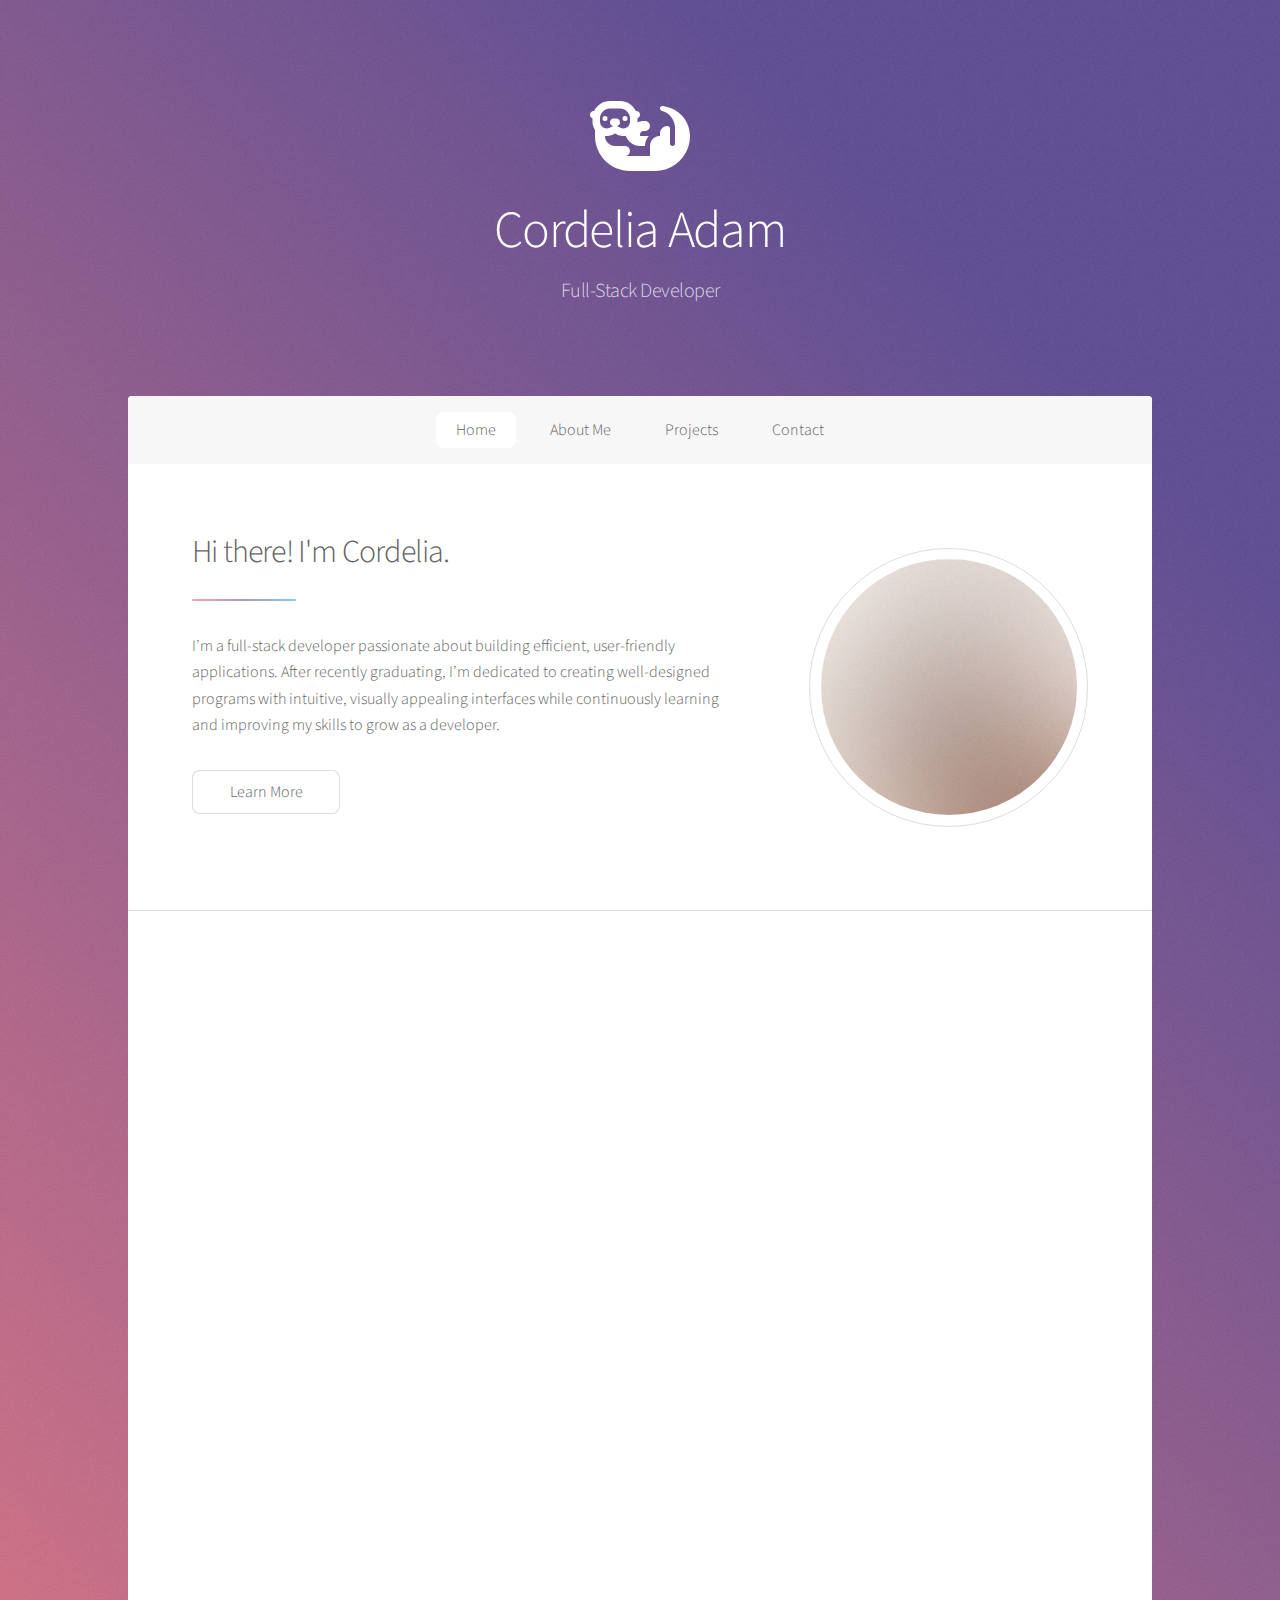
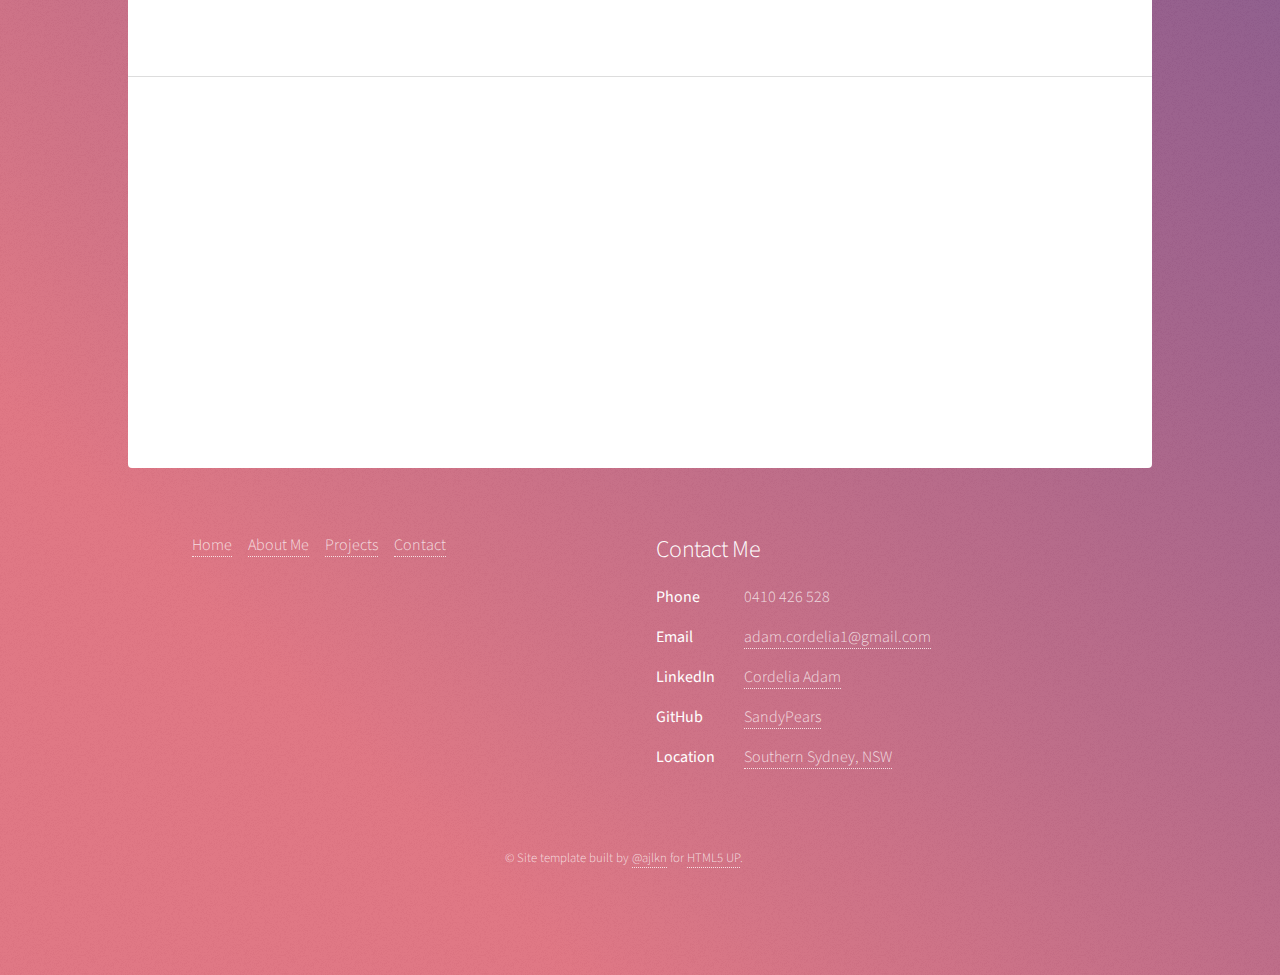
==== index.html @ 3bcab7e4 "Footer" ====
<!DOCTYPE HTML>
<html>

<head>
	<title>Cordelia Adam - Portfolio</title>
	<meta charset="utf-8" />
	<meta name="viewport" content="width=device-width, initial-scale=1, user-scalable=no" />
	<link rel="stylesheet" href="assets/css/main.css" />
	<link rel="icon" type="image/x-icon" href="images/otter-solid.svg">
	<noscript>
		<link rel="stylesheet" href="assets/css/noscript.css" />
	</noscript>
</head>

<body class="is-preload">

	<!-- Wrapper -->
	<div id="wrapper">

		<!-- Header -->
		<header id="header" class="alt">
			<span class="logo"> <img style="width: 100px;" src="images/otter-solid.svg" alt="otter" /></span>
			<h1>Cordelia Adam</h1>
			<p>Full-Stack Developer</p>
		</header>

		<!-- Nav -->
		<nav id="nav">
			<ul>
				<li><a href="index.html" class="active">Home</a></li>
				<li><a href="aboutme.html">About Me</a></li>
				<li><a href="projects.html">Projects</a></li>
				<li><a href="contact.html">Contact</a></li>
			</ul>
		</nav>

		<!-- Main -->
		<div id="main">

			<!-- Introduction -->
			<section id="intro" class="main">
				<div class="spotlight">
					<div class="content">
						<section class="tag1">
							<header class="major">
								<h2>Hi there! I'm Cordelia.</h2>
							</header>
							<p>I’m a full-stack developer passionate about building efficient, user-friendly applications. After recently graduating,
								I’m dedicated to creating well-designed programs with intuitive, visually appealing interfaces while continuously learning and improving my skills
								to grow as a developer.</p>
							<ul class="actions">
								<li><a href="aboutme.html" class="button">Learn More</a></li>
							</ul>
						</section>
					</div>
					<span class="image"><img src="images/pic01.jpg" alt="" /></span>
				</div>
			</section>

			<!-- Projects -->
			<section id="cta" class="main special">
				<section class="tag">
				<header class="major">
					<h2>Projects</h2>
					<p>Check out some of the projects I've recently worked on. These projects showcase the range of technologies I’ve worked with from front-end to back-end development.</p>
				</header>
				<div class="slideshow-container">
					<div class="mySlides fade">
						<img src="images/pic01.jpg">
					</div>
					<div class="mySlides fade">
						<img src="images/pic02.jpg">
					</div>
					<div class="mySlides fade">
						<img src="images/pic03.jpg">
					</div>
				</div>
				<footer class="major">
					<ul class="actions special">
						<li><a href="projects.html" class="button">Learn More</a></li>
					</ul>
				</footer>
			</section>
			</section>

			<!-- Contact -->
			<section id="cta" class="main special">
				<section class="tag">
				<header class="major">
					<h2>Contact Me</h2>
					<p>Looking for a passionate developer to join your team? Feel free to reach out—I’d love to chat about how I can contribute to your next project!</p>
				</header>
				<footer class="major">
					<ul class="actions special">
						<li><a href="contact.html" class="button primary">Learn More</a></li>
					</ul>
				</footer>
			</section>
			</section>

		</div>

		<!-- Footer -->
		<footer id="footer">
			<section>
				<ul class="actions">
					<li><a href="index.html">Home</a></li>
					<li><a href="aboutme.html">About Me</a></li>
					<li><a href="projects.html">Projects</a></li>
					<li><a href="contact.html">Contact</a></li>
				</ul>
			</section>
			<section>
				<h2>Contact Me</h2>
				<dl class="alt">
					<dt>Phone</dt>
					<dd>0410 426 528</dd>
					<dt>Email</dt>
					<dd><a href="#">adam.cordelia1@gmail.com</a></dd>
					<dt>LinkedIn</dt>
					<dd><a href="www.linkedin.com/in/cordelia-adam-579307308">Cordelia Adam</a></dd>
					<dt>GitHub</dt>
					<dd><a href="https://github.com/SandyPears">SandyPears</a></dd>
					<dt>Location</dt>
					<dd><a href="#">Southern Sydney, NSW</a></dd>
				</dl>
			</section>
			<p class="copyright">&copy; Site template built by <a href="https://twitter.com/ajlkn">@ajlkn</a> for <a
					href="https://html5up.net">HTML5 UP</a>.</p>
		</footer>

	</div>

	<!-- Scripts -->
	<script src="assets/js/jquery.min.js"></script>
	<script src="assets/js/jquery.scrollex.min.js"></script>
	<script src="assets/js/jquery.scrolly.min.js"></script>
	<script src="assets/js/browser.min.js"></script>
	<script src="assets/js/breakpoints.min.js"></script>
	<script src="assets/js/util.js"></script>
	<script src="assets/js/main.js"></script>
	<script src="assets/js/slideshow.js"></script>

</body>

</html>
---- assets/css/main.css ----
@import url(fontawesome-all.min.css);
@import 'https://fonts.googleapis.com/css?family=Source+Sans+Pro:300,400';

/*
	Stellar by HTML5 UP
	html5up.net | @ajlkn
	Free for personal and commercial use under the CCA 3.0 license (html5up.net/license)
*/

html, body, div, span, applet, object,
iframe, h1, h2, h3, h4, h5, h6, p, blockquote,
pre, a, abbr, acronym, address, big, cite,
code, del, dfn, em, img, ins, kbd, q, s, samp,
small, strike, strong, sub, sup, tt, var, b,
u, i, center, dl, dt, dd, ol, ul, li, fieldset,
form, label, legend, table, caption, tbody,
tfoot, thead, tr, th, td, article, aside,
canvas, details, embed, figure, figcaption,
footer, header, hgroup, menu, nav, output, ruby,
section, summary, time, mark, audio, video {
	margin: 0;
	padding: 0;
	border: 0;
	font-size: 100%;
	font: inherit;
	vertical-align: baseline;}

article, aside, details, figcaption, figure,
footer, header, hgroup, menu, nav, section {
	display: block;}

body {
	line-height: 1;
}

ol, ul {
	list-style: none;
}

blockquote, q {
	quotes: none;
}

	blockquote:before, blockquote:after, q:before, q:after {
		content: '';
		content: none;
	}

table {
	border-collapse: collapse;
	border-spacing: 0;
}

body {
	-webkit-text-size-adjust: none;
}

mark {
	background-color: transparent;
	color: inherit;
}

input::-moz-focus-inner {
	border: 0;
	padding: 0;
}

input, select, textarea {
	-moz-appearance: none;
	-webkit-appearance: none;
	-ms-appearance: none;
	appearance: none;
}

.container {
	max-width: 60em;
	margin: 0 auto;
}

.progress-segment {
	display: flex;
}

.item {
	justify-content: center;
	width: 90%;
	background-color: lightgray;
	margin-right: 2px;
	height: 8px;

	&:first-child {
		border-top-left-radius: 3px;
		border-bottom-left-radius: 3px;
	}

	&:last-child {
		border-top-right-radius: 3px;
		border-bottom-right-radius: 3px;
	}
		&.step1 {
			background: #efa8b0 !important;
		}
		&.step2 {
			background: #c79cc8 !important;
		}
		&.step3 {
			background: #a89cc8 !important;
		}
		&.step4 {
			background: #9bb2e1 !important;
		}
		&.step5 {
			background: #8cc9f0 !important;
		}
}
/* Basic */

	@-ms-viewport {
		width: device-width;
	}

	body {
		-ms-overflow-style: scrollbar;
	}

	@media screen and (max-width: 480px) {

		html, body {
			min-width: 320px;
		}

	}

	html {
		box-sizing: border-box;
	}

	*, *:before, *:after {
		box-sizing: inherit;
	}

	body {
		background-color: #935d8c;
		background-image: url("images/overlay.png"), -moz-linear-gradient(45deg, #e37682 15%, #5f4d93 85%);
		background-image: url("images/overlay.png"), -webkit-linear-gradient(45deg, #e37682 15%, #5f4d93 85%);
		background-image: url("images/overlay.png"), -ms-linear-gradient(45deg, #e37682 15%, #5f4d93 85%);
		background-image: url("images/overlay.png"), linear-gradient(45deg, #e37682 15%, #5f4d93 85%);
	}

		body.is-preload *, body.is-preload *:before, body.is-preload *:after {
			-moz-animation: none !important;
			-webkit-animation: none !important;
			-ms-animation: none !important;
			animation: none !important;
			-moz-transition: none !important;
			-webkit-transition: none !important;
			-ms-transition: none !important;
			transition: none !important;
		}

/* Type */

	body {
		background-color: #935d8c;
		color: rgba(255, 255, 255, 0.767);
	}

	body, input, select, textarea {
		font-family: "Source Sans Pro", Helvetica, sans-serif;
		font-size: 17pt;
		font-weight: 300;
		line-height: 1.65;
	}

		@media screen and (max-width: 1680px) {

			body, input, select, textarea {
				font-size: 14pt;
			}

		}

		@media screen and (max-width: 1280px) {

			body, input, select, textarea {
				font-size: 12pt;
			}

		}

		@media screen and (max-width: 360px) {

			body, input, select, textarea {
				font-size: 11pt;
			}

		}

	a {
		-moz-transition: color 0.2s ease, border-bottom 0.2s ease;
		-webkit-transition: color 0.2s ease, border-bottom 0.2s ease;
		-ms-transition: color 0.2s ease, border-bottom 0.2s ease;
		transition: color 0.2s ease, border-bottom 0.2s ease;
		text-decoration: none;
		border-bottom: dotted 1px;
		color: inherit;
	}

		a:hover {
			border-bottom-color: transparent;
		}

	strong, b {
		font-weight: 400;
	}

	em, i {
		font-style: italic;
	}

	p {
		margin: 0 0 2em 0;
	}

		p.content {
			-moz-columns: 20em 2;
			-webkit-columns: 20em 2;
			-ms-columns: 20em 2;
			columns: 20em 2;
			-moz-column-gap: 2em;
			-webkit-column-gap: 2em;
			-ms-column-gap: 2em;
			column-gap: 2em;
			text-align: justify;
		}

	h1, h2, h3, h4, h5, h6 {
		font-weight: 300;
		line-height: 1.5;
		margin: 0 0 0.7em 0;
		letter-spacing: -0.025em;
	}

		h1 a, h2 a, h3 a, h4 a, h5 a, h6 a {
			color: inherit;
			text-decoration: none;
		}

	h1 {
		font-size: 2.5em;
		line-height: 1.2;
	}

	h2 {
		font-size: 1.5em;
	}

	h3 {
		font-size: 1.25em;
	}

	h4 {
		font-size: 1.1em;
	}

	h5 {
		font-size: 0.9em;
	}

	h6 {
		font-size: 0.7em;
	}

	@media screen and (max-width: 736px) {

		h1 {
			font-size: 2em;
		}

	}

	sub {
		font-size: 0.8em;
		position: relative;
		top: 0.5em;
	}

	sup {
		font-size: 0.8em;
		position: relative;
		top: -0.5em;
	}

	blockquote {
		border-left: solid 4px;
		font-style: italic;
		margin: 0 0 2em 0;
		padding: 0.5em 0 0.5em 2em;
	}

	code {
		border-radius: 8px;
		border: solid 1px;
		font-family: "Courier New", monospace;
		font-size: 0.9em;
		margin: 0 0.25em;
		padding: 0.25em 0.65em;
	}

	pre {
		-webkit-overflow-scrolling: touch;
		font-family: "Courier New", monospace;
		font-size: 0.9em;
		margin: 0 0 2em 0;
	}

		pre code {
			display: block;
			line-height: 1.75;
			padding: 1em 1.5em;
			overflow-x: auto;
		}

	hr {
		border: 0;
		border-bottom: solid 1px;
		margin: 2em 0;
	}

		hr.major {
			margin: 3em 0;
		}

	.align-left {
		text-align: left;
	}

	.align-center {
		text-align: center;
	}

	.align-right {
		text-align: right;
	}

	input, select, textarea {
		color: #ffffff;
	}

	a:hover {
		color: #ffffff;
	}

	strong, b {
		color: #ffffff;
	}

	h1, h2, h3, h4, h5, h6 {
		color: #ffffff;
	}

	blockquote {
		border-left-color: rgba(160, 159, 159, 0.35);
	}

	code {
		background: rgba(255, 255, 255, 0.075);
		border-color: rgba(255, 255, 255, 0.35);
	}

	hr {
		border-bottom-color: rgba(255, 255, 255, 0.35);
	}

/* Text Fade-In */

		.tag {
			opacity: 0;
			transform: translate(0, 10vh);
			transition: all 1s;
		}
		.tag.visible {
			opacity: 1;
			transform: translate(0, 0);
		}

		.tag1 {
			opacity: 0; /* Start hidden */
			transition: opacity 3s ease 0.5s; /* 3s fade-in with a 0.5s delay */
		}
/* Slideshow*/
		.slideshow-container {
			max-width: 1000px;
			position: relative;
			margin: auto;
		}

		.mySlides {
			display: none;
		}

		.fade {
			animation-name: fade;
			animation-duration: 1.5s;
		}

		@keyframes fade {
			from {opacity: .4;}
			to {opacity: 1;}
		}
/* Row */

	.column{
		flex: 33%;
		align-items: center;
		&.outline{
			border-style: solid !important;
			border-color: rgba(255, 255, 255, 0.35) !important;
		}
	}

	.row {
		display: flex;
		flex-wrap: wrap;
		box-sizing: border-box;
		align-items: stretch;
	}

		.row > * {
			box-sizing: border-box;
		}

		.row.gtr-uniform > * > :last-child {
			margin-bottom: 0;
		}

		.row.aln-left {
			justify-content: flex-start;
		}

		.row.aln-center {
			justify-content: center;
		}

		.row.aln-right {
			justify-content: flex-end;
		}

		.row.aln-top {
			align-items: flex-start;
		}

		.row.aln-middle {
			align-items: center;
		}

		.row.aln-bottom {
			align-items: flex-end;
		}

		.row > .imp {
			order: -1;
		}

		.row > .col-1 {
			width: 8.33333%;
		}

		.row > .off-1 {
			margin-left: 8.33333%;
		}

		.row > .col-2 {
			width: 16.66667%;
		}

		.row > .off-2 {
			margin-left: 16.66667%;
		}

		.row > .col-3 {
			width: 25%;
		}

		.row > .off-3 {
			margin-left: 25%;
		}

		.row > .col-4 {
			width: 33.33333%;
		}

		.row > .off-4 {
			margin-left: 33.33333%;
		}

		.row > .col-5 {
			width: 41.66667%;
		}

		.row > .off-5 {
			margin-left: 41.66667%;
		}

		.row > .col-6 {
			width: 50%;
		}

		.row > .off-6 {
			margin-left: 50%;
		}

		.row > .col-7 {
			width: 58.33333%;
		}

		.row > .off-7 {
			margin-left: 58.33333%;
		}

		.row > .col-8 {
			width: 66.66667%;
		}

		.row > .off-8 {
			margin-left: 66.66667%;
		}

		.row > .col-9 {
			width: 75%;
		}

		.row > .off-9 {
			margin-left: 75%;
		}

		.row > .col-10 {
			width: 83.33333%;
		}

		.row > .off-10 {
			margin-left: 83.33333%;
		}

		.row > .col-11 {
			width: 91.66667%;
		}

		.row > .off-11 {
			margin-left: 91.66667%;
		}

		.row > .col-12 {
			width: 100%;
		}

		.row > .off-12 {
			margin-left: 100%;
		}

		.row.gtr-0 {
			margin-top: 0;
			margin-left: 0em;
		}

			.row.gtr-0 > * {
				padding: 0 0 0 0em;
			}

			.row.gtr-0.gtr-uniform {
				margin-top: 0em;
			}

				.row.gtr-0.gtr-uniform > * {
					padding-top: 0em;
				}

		.row.gtr-25 {
			margin-top: 0;
			margin-left: -0.375em;
		}

			.row.gtr-25 > * {
				padding: 0 0 0 0.375em;
			}

			.row.gtr-25.gtr-uniform {
				margin-top: -0.375em;
			}

				.row.gtr-25.gtr-uniform > * {
					padding-top: 0.375em;
				}

		.row.gtr-50 {
			margin-top: 0;
			margin-left: -0.75em;
		}

			.row.gtr-50 > * {
				padding: 0 0 0 0.75em;
			}

			.row.gtr-50.gtr-uniform {
				margin-top: -0.75em;
			}

				.row.gtr-50.gtr-uniform > * {
					padding-top: 0.75em;
				}

		.row {
			margin-top: 0;
			margin-left: -1.5em;
		}

			.row > * {
				padding: 0 0 0 1.5em;
			}

			.row.gtr-uniform {
				margin-top: -1.5em;
			}

				.row.gtr-uniform > * {
					padding-top: 1.5em;
				}

		.row.gtr-150 {
			margin-top: 0;
			margin-left: -2.25em;
		}

			.row.gtr-150 > * {
				padding: 0 0 0 2.25em;
			}

			.row.gtr-150.gtr-uniform {
				margin-top: -2.25em;
			}

				.row.gtr-150.gtr-uniform > * {
					padding-top: 2.25em;
				}

		.row.gtr-200 {
			margin-top: 0;
			margin-left: -3em;
		}

			.row.gtr-200 > * {
				padding: 0 0 0 3em;
			}

			.row.gtr-200.gtr-uniform {
				margin-top: -3em;
			}

				.row.gtr-200.gtr-uniform > * {
					padding-top: 3em;
				}

		@media screen and (max-width: 1680px) {

			.row {
				display: flex;
				flex-wrap: wrap;
				box-sizing: border-box;
				align-items: stretch;
			}

				.row > * {
					box-sizing: border-box;
				}

				.row.gtr-uniform > * > :last-child {
					margin-bottom: 0;
				}

				.row.aln-left {
					justify-content: flex-start;
				}

				.row.aln-center {
					justify-content: center;
				}

				.row.aln-right {
					justify-content: flex-end;
				}

				.row.aln-top {
					align-items: flex-start;
				}

				.row.aln-middle {
					align-items: center;
				}

				.row.aln-bottom {
					align-items: flex-end;
				}

				.row > .imp-xlarge {
					order: -1;
				}

				.row > .col-1-xlarge {
					width: 8.33333%;
				}

				.row > .off-1-xlarge {
					margin-left: 8.33333%;
				}

				.row > .col-2-xlarge {
					width: 16.66667%;
				}

				.row > .off-2-xlarge {
					margin-left: 16.66667%;
				}

				.row > .col-3-xlarge {
					width: 25%;
				}

				.row > .off-3-xlarge {
					margin-left: 25%;
				}

				.row > .col-4-xlarge {
					width: 33.33333%;
				}

				.row > .off-4-xlarge {
					margin-left: 33.33333%;
				}

				.row > .col-5-xlarge {
					width: 41.66667%;
				}

				.row > .off-5-xlarge {
					margin-left: 41.66667%;
				}

				.row > .col-6-xlarge {
					width: 50%;
				}

				.row > .off-6-xlarge {
					margin-left: 50%;
				}

				.row > .col-7-xlarge {
					width: 58.33333%;
				}

				.row > .off-7-xlarge {
					margin-left: 58.33333%;
				}

				.row > .col-8-xlarge {
					width: 66.66667%;
				}

				.row > .off-8-xlarge {
					margin-left: 66.66667%;
				}

				.row > .col-9-xlarge {
					width: 75%;
				}

				.row > .off-9-xlarge {
					margin-left: 75%;
				}

				.row > .col-10-xlarge {
					width: 83.33333%;
				}

				.row > .off-10-xlarge {
					margin-left: 83.33333%;
				}

				.row > .col-11-xlarge {
					width: 91.66667%;
				}

				.row > .off-11-xlarge {
					margin-left: 91.66667%;
				}

				.row > .col-12-xlarge {
					width: 100%;
				}

				.row > .off-12-xlarge {
					margin-left: 100%;
				}

				.row.gtr-0 {
					margin-top: 0;
					margin-left: 0em;
				}

					.row.gtr-0 > * {
						padding: 0 0 0 0em;
					}

					.row.gtr-0.gtr-uniform {
						margin-top: 0em;
					}

						.row.gtr-0.gtr-uniform > * {
							padding-top: 0em;
						}

				.row.gtr-25 {
					margin-top: 0;
					margin-left: -0.375em;
				}

					.row.gtr-25 > * {
						padding: 0 0 0 0.375em;
					}

					.row.gtr-25.gtr-uniform {
						margin-top: -0.375em;
					}

						.row.gtr-25.gtr-uniform > * {
							padding-top: 0.375em;
						}

				.row.gtr-50 {
					margin-top: 0;
					margin-left: -0.75em;
				}

					.row.gtr-50 > * {
						padding: 0 0 0 0.75em;
					}

					.row.gtr-50.gtr-uniform {
						margin-top: -0.75em;
					}

						.row.gtr-50.gtr-uniform > * {
							padding-top: 0.75em;
						}

				.row {
					margin-top: 0;
					margin-left: -1.5em;
				}

					.row > * {
						padding: 0 0 0 1.5em;
					}

					.row.gtr-uniform {
						margin-top: -1.5em;
					}

						.row.gtr-uniform > * {
							padding-top: 1.5em;
						}

				.row.gtr-150 {
					margin-top: 0;
					margin-left: -2.25em;
				}

					.row.gtr-150 > * {
						padding: 0 0 0 2.25em;
					}

					.row.gtr-150.gtr-uniform {
						margin-top: -2.25em;
					}

						.row.gtr-150.gtr-uniform > * {
							padding-top: 2.25em;
						}

				.row.gtr-200 {
					margin-top: 0;
					margin-left: -3em;
				}

					.row.gtr-200 > * {
						padding: 0 0 0 3em;
					}

					.row.gtr-200.gtr-uniform {
						margin-top: -3em;
					}

						.row.gtr-200.gtr-uniform > * {
							padding-top: 3em;
						}

		}

		@media screen and (max-width: 1280px) {

			.row {
				display: flex;
				flex-wrap: wrap;
				box-sizing: border-box;
				align-items: stretch;
			}

				.row > * {
					box-sizing: border-box;
				}

				.row.gtr-uniform > * > :last-child {
					margin-bottom: 0;
				}

				.row.aln-left {
					justify-content: flex-start;
				}

				.row.aln-center {
					justify-content: center;
				}

				.row.aln-right {
					justify-content: flex-end;
				}

				.row.aln-top {
					align-items: flex-start;
				}

				.row.aln-middle {
					align-items: center;
				}

				.row.aln-bottom {
					align-items: flex-end;
				}

				.row > .imp-large {
					order: -1;
				}

				.row > .col-1-large {
					width: 8.33333%;
				}

				.row > .off-1-large {
					margin-left: 8.33333%;
				}

				.row > .col-2-large {
					width: 16.66667%;
				}

				.row > .off-2-large {
					margin-left: 16.66667%;
				}

				.row > .col-3-large {
					width: 25%;
				}

				.row > .off-3-large {
					margin-left: 25%;
				}

				.row > .col-4-large {
					width: 33.33333%;
				}

				.row > .off-4-large {
					margin-left: 33.33333%;
				}

				.row > .col-5-large {
					width: 41.66667%;
				}

				.row > .off-5-large {
					margin-left: 41.66667%;
				}

				.row > .col-6-large {
					width: 50%;
				}

				.row > .off-6-large {
					margin-left: 50%;
				}

				.row > .col-7-large {
					width: 58.33333%;
				}

				.row > .off-7-large {
					margin-left: 58.33333%;
				}

				.row > .col-8-large {
					width: 66.66667%;
				}

				.row > .off-8-large {
					margin-left: 66.66667%;
				}

				.row > .col-9-large {
					width: 75%;
				}

				.row > .off-9-large {
					margin-left: 75%;
				}

				.row > .col-10-large {
					width: 83.33333%;
				}

				.row > .off-10-large {
					margin-left: 83.33333%;
				}

				.row > .col-11-large {
					width: 91.66667%;
				}

				.row > .off-11-large {
					margin-left: 91.66667%;
				}

				.row > .col-12-large {
					width: 100%;
				}

				.row > .off-12-large {
					margin-left: 100%;
				}

				.row.gtr-0 {
					margin-top: 0;
					margin-left: 0em;
				}

					.row.gtr-0 > * {
						padding: 0 0 0 0em;
					}

					.row.gtr-0.gtr-uniform {
						margin-top: 0em;
					}

						.row.gtr-0.gtr-uniform > * {
							padding-top: 0em;
						}

				.row.gtr-25 {
					margin-top: 0;
					margin-left: -0.375em;
				}

					.row.gtr-25 > * {
						padding: 0 0 0 0.375em;
					}

					.row.gtr-25.gtr-uniform {
						margin-top: -0.375em;
					}

						.row.gtr-25.gtr-uniform > * {
							padding-top: 0.375em;
						}

				.row.gtr-50 {
					margin-top: 0;
					margin-left: -0.75em;
				}

					.row.gtr-50 > * {
						padding: 0 0 0 0.75em;
					}

					.row.gtr-50.gtr-uniform {
						margin-top: -0.75em;
					}

						.row.gtr-50.gtr-uniform > * {
							padding-top: 0.75em;
						}

				.row {
					margin-top: 0;
					margin-left: -1.5em;
				}

					.row > * {
						padding: 0 0 0 1.5em;
					}

					.row.gtr-uniform {
						margin-top: -1.5em;
					}

						.row.gtr-uniform > * {
							padding-top: 1.5em;
						}

				.row.gtr-150 {
					margin-top: 0;
					margin-left: -2.25em;
				}

					.row.gtr-150 > * {
						padding: 0 0 0 2.25em;
					}

					.row.gtr-150.gtr-uniform {
						margin-top: -2.25em;
					}

						.row.gtr-150.gtr-uniform > * {
							padding-top: 2.25em;
						}

				.row.gtr-200 {
					margin-top: 0;
					margin-left: -3em;
				}

					.row.gtr-200 > * {
						padding: 0 0 0 3em;
					}

					.row.gtr-200.gtr-uniform {
						margin-top: -3em;
					}

						.row.gtr-200.gtr-uniform > * {
							padding-top: 3em;
						}

		}

		@media screen and (max-width: 980px) {

			.row {
				display: flex;
				flex-wrap: wrap;
				box-sizing: border-box;
				align-items: stretch;
			}

				.row > * {
					box-sizing: border-box;
				}

				.row.gtr-uniform > * > :last-child {
					margin-bottom: 0;
				}

				.row.aln-left {
					justify-content: flex-start;
				}

				.row.aln-center {
					justify-content: center;
				}

				.row.aln-right {
					justify-content: flex-end;
				}

				.row.aln-top {
					align-items: flex-start;
				}

				.row.aln-middle {
					align-items: center;
				}

				.row.aln-bottom {
					align-items: flex-end;
				}

				.row > .imp-medium {
					order: -1;
				}

				.row > .col-1-medium {
					width: 8.33333%;
				}

				.row > .off-1-medium {
					margin-left: 8.33333%;
				}

				.row > .col-2-medium {
					width: 16.66667%;
				}

				.row > .off-2-medium {
					margin-left: 16.66667%;
				}

				.row > .col-3-medium {
					width: 25%;
				}

				.row > .off-3-medium {
					margin-left: 25%;
				}

				.row > .col-4-medium {
					width: 33.33333%;
				}

				.row > .off-4-medium {
					margin-left: 33.33333%;
				}

				.row > .col-5-medium {
					width: 41.66667%;
				}

				.row > .off-5-medium {
					margin-left: 41.66667%;
				}

				.row > .col-6-medium {
					width: 50%;
				}

				.row > .off-6-medium {
					margin-left: 50%;
				}

				.row > .col-7-medium {
					width: 58.33333%;
				}

				.row > .off-7-medium {
					margin-left: 58.33333%;
				}

				.row > .col-8-medium {
					width: 66.66667%;
				}

				.row > .off-8-medium {
					margin-left: 66.66667%;
				}

				.row > .col-9-medium {
					width: 75%;
				}

				.row > .off-9-medium {
					margin-left: 75%;
				}

				.row > .col-10-medium {
					width: 83.33333%;
				}

				.row > .off-10-medium {
					margin-left: 83.33333%;
				}

				.row > .col-11-medium {
					width: 91.66667%;
				}

				.row > .off-11-medium {
					margin-left: 91.66667%;
				}

				.row > .col-12-medium {
					width: 100%;
				}

				.row > .off-12-medium {
					margin-left: 100%;
				}

				.row.gtr-0 {
					margin-top: 0;
					margin-left: 0em;
				}

					.row.gtr-0 > * {
						padding: 0 0 0 0em;
					}

					.row.gtr-0.gtr-uniform {
						margin-top: 0em;
					}

						.row.gtr-0.gtr-uniform > * {
							padding-top: 0em;
						}

				.row.gtr-25 {
					margin-top: 0;
					margin-left: -0.375em;
				}

					.row.gtr-25 > * {
						padding: 0 0 0 0.375em;
					}

					.row.gtr-25.gtr-uniform {
						margin-top: -0.375em;
					}

						.row.gtr-25.gtr-uniform > * {
							padding-top: 0.375em;
						}

				.row.gtr-50 {
					margin-top: 0;
					margin-left: -0.75em;
				}

					.row.gtr-50 > * {
						padding: 0 0 0 0.75em;
					}

					.row.gtr-50.gtr-uniform {
						margin-top: -0.75em;
					}

						.row.gtr-50.gtr-uniform > * {
							padding-top: 0.75em;
						}

				.row {
					margin-top: 0;
					margin-left: -1.5em;
				}

					.row > * {
						padding: 0 0 0 1.5em;
					}

					.row.gtr-uniform {
						margin-top: -1.5em;
					}

						.row.gtr-uniform > * {
							padding-top: 1.5em;
						}

				.row.gtr-150 {
					margin-top: 0;
					margin-left: -2.25em;
				}

					.row.gtr-150 > * {
						padding: 0 0 0 2.25em;
					}

					.row.gtr-150.gtr-uniform {
						margin-top: -2.25em;
					}

						.row.gtr-150.gtr-uniform > * {
							padding-top: 2.25em;
						}

				.row.gtr-200 {
					margin-top: 0;
					margin-left: -3em;
				}

					.row.gtr-200 > * {
						padding: 0 0 0 3em;
					}

					.row.gtr-200.gtr-uniform {
						margin-top: -3em;
					}

						.row.gtr-200.gtr-uniform > * {
							padding-top: 3em;
						}

		}

		@media screen and (max-width: 736px) {

			.row {
				display: flex;
				flex-wrap: wrap;
				box-sizing: border-box;
				align-items: stretch;
			}

				.row > * {
					box-sizing: border-box;
				}

				.row.gtr-uniform > * > :last-child {
					margin-bottom: 0;
				}

				.row.aln-left {
					justify-content: flex-start;
				}

				.row.aln-center {
					justify-content: center;
				}

				.row.aln-right {
					justify-content: flex-end;
				}

				.row.aln-top {
					align-items: flex-start;
				}

				.row.aln-middle {
					align-items: center;
				}

				.row.aln-bottom {
					align-items: flex-end;
				}

				.row > .imp-small {
					order: -1;
				}

				.row > .col-1-small {
					width: 8.33333%;
				}

				.row > .off-1-small {
					margin-left: 8.33333%;
				}

				.row > .col-2-small {
					width: 16.66667%;
				}

				.row > .off-2-small {
					margin-left: 16.66667%;
				}

				.row > .col-3-small {
					width: 25%;
				}

				.row > .off-3-small {
					margin-left: 25%;
				}

				.row > .col-4-small {
					width: 33.33333%;
				}

				.row > .off-4-small {
					margin-left: 33.33333%;
				}

				.row > .col-5-small {
					width: 41.66667%;
				}

				.row > .off-5-small {
					margin-left: 41.66667%;
				}

				.row > .col-6-small {
					width: 50%;
				}

				.row > .off-6-small {
					margin-left: 50%;
				}

				.row > .col-7-small {
					width: 58.33333%;
				}

				.row > .off-7-small {
					margin-left: 58.33333%;
				}

				.row > .col-8-small {
					width: 66.66667%;
				}

				.row > .off-8-small {
					margin-left: 66.66667%;
				}

				.row > .col-9-small {
					width: 75%;
				}

				.row > .off-9-small {
					margin-left: 75%;
				}

				.row > .col-10-small {
					width: 83.33333%;
				}

				.row > .off-10-small {
					margin-left: 83.33333%;
				}

				.row > .col-11-small {
					width: 91.66667%;
				}

				.row > .off-11-small {
					margin-left: 91.66667%;
				}

				.row > .col-12-small {
					width: 100%;
				}

				.row > .off-12-small {
					margin-left: 100%;
				}

				.row.gtr-0 {
					margin-top: 0;
					margin-left: 0em;
				}

					.row.gtr-0 > * {
						padding: 0 0 0 0em;
					}

					.row.gtr-0.gtr-uniform {
						margin-top: 0em;
					}

						.row.gtr-0.gtr-uniform > * {
							padding-top: 0em;
						}

				.row.gtr-25 {
					margin-top: 0;
					margin-left: -0.25em;
				}

					.row.gtr-25 > * {
						padding: 0 0 0 0.25em;
					}

					.row.gtr-25.gtr-uniform {
						margin-top: -0.25em;
					}

						.row.gtr-25.gtr-uniform > * {
							padding-top: 0.25em;
						}

				.row.gtr-50 {
					margin-top: 0;
					margin-left: -0.5em;
				}

					.row.gtr-50 > * {
						padding: 0 0 0 0.5em;
					}

					.row.gtr-50.gtr-uniform {
						margin-top: -0.5em;
					}

						.row.gtr-50.gtr-uniform > * {
							padding-top: 0.5em;
						}

				.row {
					margin-top: 0;
					margin-left: -1em;
				}

					.row > * {
						padding: 0 0 0 1em;
					}

					.row.gtr-uniform {
						margin-top: -1em;
					}

						.row.gtr-uniform > * {
							padding-top: 1em;
						}

				.row.gtr-150 {
					margin-top: 0;
					margin-left: -1.5em;
				}

					.row.gtr-150 > * {
						padding: 0 0 0 1.5em;
					}

					.row.gtr-150.gtr-uniform {
						margin-top: -1.5em;
					}

						.row.gtr-150.gtr-uniform > * {
							padding-top: 1.5em;
						}

				.row.gtr-200 {
					margin-top: 0;
					margin-left: -2em;
				}

					.row.gtr-200 > * {
						padding: 0 0 0 2em;
					}

					.row.gtr-200.gtr-uniform {
						margin-top: -2em;
					}

						.row.gtr-200.gtr-uniform > * {
							padding-top: 2em;
						}

		}

		@media screen and (max-width: 480px) {

			.row {
				display: flex;
				flex-wrap: wrap;
				box-sizing: border-box;
				align-items: stretch;
			}

				.row > * {
					box-sizing: border-box;
				}

				.row.gtr-uniform > * > :last-child {
					margin-bottom: 0;
				}

				.row.aln-left {
					justify-content: flex-start;
				}

				.row.aln-center {
					justify-content: center;
				}

				.row.aln-right {
					justify-content: flex-end;
				}

				.row.aln-top {
					align-items: flex-start;
				}

				.row.aln-middle {
					align-items: center;
				}

				.row.aln-bottom {
					align-items: flex-end;
				}

				.row > .imp-xsmall {
					order: -1;
				}

				.row > .col-1-xsmall {
					width: 8.33333%;
				}

				.row > .off-1-xsmall {
					margin-left: 8.33333%;
				}

				.row > .col-2-xsmall {
					width: 16.66667%;
				}

				.row > .off-2-xsmall {
					margin-left: 16.66667%;
				}

				.row > .col-3-xsmall {
					width: 25%;
				}

				.row > .off-3-xsmall {
					margin-left: 25%;
				}

				.row > .col-4-xsmall {
					width: 33.33333%;
				}

				.row > .off-4-xsmall {
					margin-left: 33.33333%;
				}

				.row > .col-5-xsmall {
					width: 41.66667%;
				}

				.row > .off-5-xsmall {
					margin-left: 41.66667%;
				}

				.row > .col-6-xsmall {
					width: 50%;
				}

				.row > .off-6-xsmall {
					margin-left: 50%;
				}

				.row > .col-7-xsmall {
					width: 58.33333%;
				}

				.row > .off-7-xsmall {
					margin-left: 58.33333%;
				}

				.row > .col-8-xsmall {
					width: 66.66667%;
				}

				.row > .off-8-xsmall {
					margin-left: 66.66667%;
				}

				.row > .col-9-xsmall {
					width: 75%;
				}

				.row > .off-9-xsmall {
					margin-left: 75%;
				}

				.row > .col-10-xsmall {
					width: 83.33333%;
				}

				.row > .off-10-xsmall {
					margin-left: 83.33333%;
				}

				.row > .col-11-xsmall {
					width: 91.66667%;
				}

				.row > .off-11-xsmall {
					margin-left: 91.66667%;
				}

				.row > .col-12-xsmall {
					width: 100%;
				}

				.row > .off-12-xsmall {
					margin-left: 100%;
				}

				.row.gtr-0 {
					margin-top: 0;
					margin-left: 0em;
				}

					.row.gtr-0 > * {
						padding: 0 0 0 0em;
					}

					.row.gtr-0.gtr-uniform {
						margin-top: 0em;
					}

						.row.gtr-0.gtr-uniform > * {
							padding-top: 0em;
						}

				.row.gtr-25 {
					margin-top: 0;
					margin-left: -0.3125em;
				}

					.row.gtr-25 > * {
						padding: 0 0 0 0.3125em;
					}

					.row.gtr-25.gtr-uniform {
						margin-top: -0.3125em;
					}

						.row.gtr-25.gtr-uniform > * {
							padding-top: 0.3125em;
						}

				.row.gtr-50 {
					margin-top: 0;
					margin-left: -0.625em;
				}

					.row.gtr-50 > * {
						padding: 0 0 0 0.625em;
					}

					.row.gtr-50.gtr-uniform {
						margin-top: -0.625em;
					}

						.row.gtr-50.gtr-uniform > * {
							padding-top: 0.625em;
						}

				.row {
					margin-top: 0;
					margin-left: -1.25em;
				}

					.row > * {
						padding: 0 0 0 1.25em;
					}

					.row.gtr-uniform {
						margin-top: -1.25em;
					}

						.row.gtr-uniform > * {
							padding-top: 1.25em;
						}

				.row.gtr-150 {
					margin-top: 0;
					margin-left: -1.875em;
				}

					.row.gtr-150 > * {
						padding: 0 0 0 1.875em;
					}

					.row.gtr-150.gtr-uniform {
						margin-top: -1.875em;
					}

						.row.gtr-150.gtr-uniform > * {
							padding-top: 1.875em;
						}

				.row.gtr-200 {
					margin-top: 0;
					margin-left: -2.5em;
				}

					.row.gtr-200 > * {
						padding: 0 0 0 2.5em;
					}

					.row.gtr-200.gtr-uniform {
						margin-top: -2.5em;
					}

						.row.gtr-200.gtr-uniform > * {
							padding-top: 2.5em;
						}

		}

/* Box */

	.box {
		border-radius: 8px;
		border: solid;
		margin-bottom: 2em;
		padding: 1.5em;
	}

		.box > :last-child,
		.box > :last-child > :last-child,
		.box > :last-child > :last-child > :last-child {
			margin-bottom: 0;
		}

		.box.alt {
			border: 0;
			border-radius: 0;
			padding: 0;
		}

	.box {
		border-color: rgba(255, 255, 255, 0.35);
	}

/* Button */

	input[type="submit"],
	input[type="reset"],
	input[type="button"],
	button,
	.button {
		-moz-appearance: none;
		-webkit-appearance: none;
		-ms-appearance: none;
		appearance: none;
		-moz-transition: background-color 0.2s ease-in-out, color 0.2s ease-in-out;
		-webkit-transition: background-color 0.2s ease-in-out, color 0.2s ease-in-out;
		-ms-transition: background-color 0.2s ease-in-out, color 0.2s ease-in-out;
		transition: background-color 0.2s ease-in-out, color 0.2s ease-in-out;
		border-radius: 8px;
		border: 0;
		cursor: pointer;
		display: inline-block;
		font-weight: 300;
		height: 2.75em;
		line-height: 2.75em;
		min-width: 9.25em;
		padding: 0 1.5em;
		text-align: center;
		text-decoration: none;
		white-space: nowrap;
	}

		input[type="submit"].icon,
		input[type="reset"].icon,
		input[type="button"].icon,
		button.icon,
		.button.icon {
			padding-left: 1.35em;
		}

			input[type="submit"].icon:before,
			input[type="reset"].icon:before,
			input[type="button"].icon:before,
			button.icon:before,
			.button.icon:before {
				margin-right: 0.5em;
			}

		input[type="submit"].fit,
		input[type="reset"].fit,
		input[type="button"].fit,
		button.fit,
		.button.fit {
			width: 100%;
		}

		input[type="submit"].small,
		input[type="reset"].small,
		input[type="button"].small,
		button.small,
		.button.small {
			font-size: 0.8em;
		}

		input[type="submit"].large,
		input[type="reset"].large,
		input[type="button"].large,
		button.large,
		.button.large {
			font-size: 1.35em;
		}

		input[type="submit"].disabled, input[type="submit"]:disabled,
		input[type="reset"].disabled,
		input[type="reset"]:disabled,
		input[type="button"].disabled,
		input[type="button"]:disabled,
		button.disabled,
		button:disabled,
		.button.disabled,
		.button:disabled {
			pointer-events: none;
			opacity: 0.25;
		}

		@media screen and (max-width: 736px) {

			input[type="submit"],
			input[type="reset"],
			input[type="button"],
			button,
			.button {
				min-width: 0;
			}

		}

	input[type="submit"],
	input[type="reset"],
	input[type="button"],
	button,
	.button {
		background-color: transparent;
		box-shadow: inset 0 0 0 1px rgba(255, 255, 255, 0.35);
		color: #ffffff !important;
	}

		input[type="submit"]:hover,
		input[type="reset"]:hover,
		input[type="button"]:hover,
		button:hover,
		.button:hover {
			background-color: rgba(255, 255, 255, 0.075);
		}

		input[type="submit"]:active,
		input[type="reset"]:active,
		input[type="button"]:active,
		button:active,
		.button:active {
			background-color: rgba(255, 255, 255, 0.2);
		}

		input[type="submit"].icon:before,
		input[type="reset"].icon:before,
		input[type="button"].icon:before,
		button.icon:before,
		.button.icon:before {
			color: rgba(255, 255, 255, 0.5);
		}

		input[type="submit"].primary,
		input[type="reset"].primary,
		input[type="button"].primary,
		button.primary,
		.button.primary {
			background-color: #8cc9f0;
			color: #ffffff !important;
			box-shadow: none;
		}

			input[type="submit"].primary:hover,
			input[type="reset"].primary:hover,
			input[type="button"].primary:hover,
			button.primary:hover,
			.button.primary:hover {
				background-color: #9acff2;
			}

			input[type="submit"].primary:active,
			input[type="reset"].primary:active,
			input[type="button"].primary:active,
			button.primary:active,
			.button.primary:active {
				background-color: #7ec3ee;
			}

			input[type="submit"].primary.icon:before,
			input[type="reset"].primary.icon:before,
			input[type="button"].primary.icon:before,
			button.primary.icon:before,
			.button.primary.icon:before {
				color: #ffffff !important;
			}

/* Form */

	form {
		margin: 0 0 2em 0;
	}

	label {
		display: block;
		font-size: 0.9em;
		font-weight: 400;
		margin: 0 0 1em 0;
	}

	input[type="text"],
	input[type="password"],
	input[type="email"],
	select,
	textarea {
		-moz-appearance: none;
		-webkit-appearance: none;
		-ms-appearance: none;
		appearance: none;
		border-radius: 8px;
		border: solid 1px;
		color: inherit;
		display: block;
		outline: 0;
		padding: 0 1em;
		text-decoration: none;
		width: 100%;
	}

		input[type="text"]:invalid,
		input[type="password"]:invalid,
		input[type="email"]:invalid,
		select:invalid,
		textarea:invalid {
			box-shadow: none;
		}

	select {
		background-size: 1.25rem;
		background-repeat: no-repeat;
		background-position: calc(100% - 1rem) center;
		height: 2.75em;
		padding-right: 2.75em;
		text-overflow: ellipsis;
	}

		select:focus::-ms-value {
			background-color: transparent;
		}

		select::-ms-expand {
			display: none;
		}

	input[type="text"],
	input[type="password"],
	input[type="email"],
	select {
		height: 2.75em;
	}

	textarea {
		padding: 0.75em 1em;
	}

	input[type="checkbox"],
	input[type="radio"] {
		-moz-appearance: none;
		-webkit-appearance: none;
		-ms-appearance: none;
		appearance: none;
		display: block;
		float: left;
		margin-right: -2em;
		opacity: 0;
		width: 1em;
		z-index: -1;
	}

		input[type="checkbox"] + label,
		input[type="radio"] + label {
			text-decoration: none;
			cursor: pointer;
			display: inline-block;
			font-size: 1em;
			font-weight: 300;
			padding-left: 2.4em;
			padding-right: 0.75em;
			position: relative;
		}

			input[type="checkbox"] + label:before,
			input[type="radio"] + label:before {
				-moz-osx-font-smoothing: grayscale;
				-webkit-font-smoothing: antialiased;
				display: inline-block;
				font-style: normal;
				font-variant: normal;
				text-rendering: auto;
				line-height: 1;
				text-transform: none !important;
				font-family: 'Font Awesome 5 Free';
				font-weight: 900;
			}

			input[type="checkbox"] + label:before,
			input[type="radio"] + label:before {
				border-radius: 8px;
				border: solid 1px;
				content: '';
				display: inline-block;
				font-size: 0.8em;
				height: 2.0625em;
				left: 0;
				line-height: 2.0625em;
				position: absolute;
				text-align: center;
				top: 0;
				width: 2.0625em;
			}

		input[type="checkbox"]:checked + label:before,
		input[type="radio"]:checked + label:before {
			content: '\f00c';
		}

	input[type="checkbox"] + label:before {
		border-radius: 8px;
	}

	input[type="radio"] + label:before {
		border-radius: 100%;
	}

	::-webkit-input-placeholder {
		opacity: 1.0;
	}

	:-moz-placeholder {
		opacity: 1.0;
	}

	::-moz-placeholder {
		opacity: 1.0;
	}

	:-ms-input-placeholder {
		opacity: 1.0;
	}

	label {
		color: #ffffff;
	}

	input[type="text"],
	input[type="password"],
	input[type="email"],
	select,
	textarea {
		background-color: rgba(255, 255, 255, 0.075);
		border-color: rgba(255, 255, 255, 0.35);
	}

		input[type="text"]:focus,
		input[type="password"]:focus,
		input[type="email"]:focus,
		select:focus,
		textarea:focus {
			border-color: #8cc9f0;
			box-shadow: 0 0 0 1px #8cc9f0;
		}

	select {
		background-image: url("data:image/svg+xml;charset=utf8,%3Csvg xmlns='http://www.w3.org/2000/svg' width='40' height='40' preserveAspectRatio='none' viewBox='0 0 40 40'%3E%3Cpath d='M9.4,12.3l10.4,10.4l10.4-10.4c0.2-0.2,0.5-0.4,0.9-0.4c0.3,0,0.6,0.1,0.9,0.4l3.3,3.3c0.2,0.2,0.4,0.5,0.4,0.9 c0,0.4-0.1,0.6-0.4,0.9L20.7,31.9c-0.2,0.2-0.5,0.4-0.9,0.4c-0.3,0-0.6-0.1-0.9-0.4L4.3,17.3c-0.2-0.2-0.4-0.5-0.4-0.9 c0-0.4,0.1-0.6,0.4-0.9l3.3-3.3c0.2-0.2,0.5-0.4,0.9-0.4S9.1,12.1,9.4,12.3z' fill='rgba(255, 255, 255, 0.35)' /%3E%3C/svg%3E");
	}

		select option {
			color: #ffffff;
			background: #935d8c;
		}

	input[type="checkbox"] + label,
	input[type="radio"] + label {
		color: rgba(255, 255, 255, 0.65);
	}

		input[type="checkbox"] + label:before,
		input[type="radio"] + label:before {
			background: rgba(255, 255, 255, 0.075);
			border-color: rgba(255, 255, 255, 0.35);
		}

	input[type="checkbox"]:checked + label:before,
	input[type="radio"]:checked + label:before {
		background-color: #ffffff;
		border-color: #ffffff;
		color: #935d8c;
	}

	input[type="checkbox"]:focus + label:before,
	input[type="radio"]:focus + label:before {
		border-color: #8cc9f0;
		box-shadow: 0 0 0 1px #8cc9f0;
	}

	::-webkit-input-placeholder {
		color: rgba(255, 255, 255, 0.5) !important;
	}

	:-moz-placeholder {
		color: rgba(255, 255, 255, 0.5) !important;
	}

	::-moz-placeholder {
		color: rgba(255, 255, 255, 0.5) !important;
	}

	:-ms-input-placeholder {
		color: rgba(255, 255, 255, 0.5) !important;
	}

	.formerize-placeholder {
		color: rgba(255, 255, 255, 0.5) !important;
	}

/* Icon */

	.icon {
		text-decoration: none;
		-moz-transition: background-color 0.2s ease-in-out, color 0.2s ease-in-out;
		-webkit-transition: background-color 0.2s ease-in-out, color 0.2s ease-in-out;
		-ms-transition: background-color 0.2s ease-in-out, color 0.2s ease-in-out;
		transition: background-color 0.2s ease-in-out, color 0.2s ease-in-out;
		border-bottom: none;
		position: relative;
	}

		.icon:before {
			-moz-osx-font-smoothing: grayscale;
			-webkit-font-smoothing: antialiased;
			display: inline-block;
			font-style: normal;
			font-variant: normal;
			text-rendering: auto;
			line-height: 1;
			text-transform: none !important;
			font-family: 'Font Awesome 5 Free';
			font-weight: 400;
		}

		.icon > .label {
			display: none;
		}

		.icon:before {
			line-height: solid;
		}

		.icon.solid:before {
			font-weight: 900;
		}

		.icon.brands:before {
			font-family: 'Font Awesome 5 Brands';
		}

		.icon.major {
			border: solid 1px;
			display: inline-block;
			border-radius: 100%;
			padding: 0.65em;
			margin: 0 0 2em 0;
			cursor: default;
		}

			.icon.major:before {
				display: inline-block;
				font-size: 6.25rem;
				width: 2.25em;
				height: 2.25em;
				line-height: 2.2em;
				border-radius: 100%;
				border: solid 1px;
				text-align: center;
			}

		.icon.alt {
			display: inline-block;
			border: solid 1px;
			border-radius: 100%;
		}

			.icon.alt:before {
				display: block;
				font-size: 1.25em;
				width: 2em;
				height: 2em;
				text-align: center;
				line-height: 2em;
			}

		.icon.style1 {
			color: #efa8b0;
		}

		.icon.style2 {
			color: #c79cc8;
		}

		.icon.style3 {
			color: #a89cc8;
		}

		.icon.style4 {
			color: #9bb2e1;
		}

		.icon.style5 {
			color: #8cc9f0;
		}
		.icon.style6 {
			color: #ffdfe4;
		}

		@media screen and (max-width: 1680px) {

			.icon.major:before {
				font-size: 5.5rem;
			}

		}

		@media screen and (max-width: 1280px) {

			.icon.major:before {
				font-size: 4.75rem;
			}

		}

		@media screen and (max-width: 736px) {

			.icon.major {
				margin: 0 0 1.5em 0;
				padding: 0.35em;
			}

				.icon.major:before {
					font-size: 3.5rem;
				}

		}

	.icon.major {
		border-color: rgba(255, 255, 255, 0.35);
	}

		.icon.major:before {
			border-color: rgba(255, 255, 255, 0.35);
		}

	.icon.alt {
		border-color: rgba(255, 255, 255, 0.35);
		color: #ffffff;
	}

		.icon.alt:hover {
			background-color: rgba(255, 255, 255, 0.075);
		}

		.icon.alt:active {
			background-color: rgba(255, 255, 255, 0.2);
		}

/* Image */

	.image {
		border-radius: 8px;
		border: 0;
		display: inline-block;
		position: relative;
	}

		.image img {
			border-radius: 8px;
			display: block;
		}

		.image.left, .image.right {
			max-width: 40%;
		}

			.image.left img, .image.right img {
				width: 100%;
			}

		.image.left {
			float: left;
			margin: 0 1.5em 1em 0;
			top: 0.25em;
		}

		.image.right {
			float: right;
			margin: 0 0 1em 1.5em;
			top: 0.25em;
		}

		.image.fit {
			display: block;
			margin: 0 0 2em 0;
			width: 100%;
		}

			.image.fit img {
				width: 100%;
			}

		.image.main {
			display: block;
			margin: 0 0 3em 0;
			width: 100%;
		}

			.image.main img {
				width: 100%;
			}

/* List */

	ol {
		list-style: decimal;
		margin: 0 0 2em 0;
		padding-left: 1.25em;
	}

		ol li {
			padding-left: 0.25em;
		}

	ul {
		list-style: disc;
		margin: 0 0 2em 0;
		padding-left: 1em;
	}

		ul li {
			padding-left: 0.5em;
		}

		ul.alt {
			list-style: none;
			padding-left: 0;
		}

			ul.alt li {
				border-top: solid 1px;
				padding: 0.5em 0;
			}

				ul.alt li:first-child {
					border-top: 0;
					padding-top: 0;
				}

	dl {
		margin: 0 0 2em 0;
	}

		dl dt {
			display: block;
			font-weight: 400;
			margin: 0 0 1em 0;
		}

		dl dd {
			margin-left: 2em;
		}

		dl.alt dt {
			display: block;
			width: 3em;
			margin: 0;
			clear: left;
			float: left;
		}

		dl.alt dd {
			margin: 0 0 0.85em 5.5em;
		}

		dl.alt:after {
			content: '';
			display: block;
			clear: both;
		}

	ul.alt li {
		border-top-color: rgba(255, 255, 255, 0.35);
	}

	dl dt {
		color: #ffffff;
	}

/* Actions */

	ul.actions {
		display: -moz-flex;
		display: -webkit-flex;
		display: -ms-flex;
		display: flex;
		cursor: default;
		list-style: none;
		margin-left: -1em;
		padding-left: 0;
	}

		ul.actions li {
			padding: 0 0 0 1em;
			vertical-align: middle;
		}

		ul.actions.special {
			-moz-justify-content: center;
			-webkit-justify-content: center;
			-ms-justify-content: center;
			justify-content: center;
			width: 100%;
			margin-left: 0;
		}

			ul.actions.special li:first-child {
				padding-left: 0;
			}

		ul.actions.stacked {
			-moz-flex-direction: column;
			-webkit-flex-direction: column;
			-ms-flex-direction: column;
			flex-direction: column;
			margin-left: 0;
		}

			ul.actions.stacked li {
				padding: 1.3em 0 0 0;
			}

				ul.actions.stacked li:first-child {
					padding-top: 0;
				}

		ul.actions.fit {
			width: calc(100% + 1em);
		}

			ul.actions.fit li {
				-moz-flex-grow: 1;
				-webkit-flex-grow: 1;
				-ms-flex-grow: 1;
				flex-grow: 1;
				-moz-flex-shrink: 1;
				-webkit-flex-shrink: 1;
				-ms-flex-shrink: 1;
				flex-shrink: 1;
				width: 100%;
			}

				ul.actions.fit li > * {
					width: 100%;
				}

			ul.actions.fit.stacked {
				width: 100%;
			}

		@media screen and (max-width: 480px) {

			ul.actions:not(.fixed) {
				-moz-flex-direction: column;
				-webkit-flex-direction: column;
				-ms-flex-direction: column;
				flex-direction: column;
				margin-left: 0;
				width: 100% !important;
			}

				ul.actions:not(.fixed) li {
					-moz-flex-grow: 1;
					-webkit-flex-grow: 1;
					-ms-flex-grow: 1;
					flex-grow: 1;
					-moz-flex-shrink: 1;
					-webkit-flex-shrink: 1;
					-ms-flex-shrink: 1;
					flex-shrink: 1;
					padding: 1em 0 0 0;
					text-align: center;
					width: 100%;
				}

					ul.actions:not(.fixed) li > * {
						width: 100%;
					}

					ul.actions:not(.fixed) li:first-child {
						padding-top: 0;
					}

					ul.actions:not(.fixed) li input[type="submit"],
					ul.actions:not(.fixed) li input[type="reset"],
					ul.actions:not(.fixed) li input[type="button"],
					ul.actions:not(.fixed) li button,
					ul.actions:not(.fixed) li .button {
						width: 100%;
					}

						ul.actions:not(.fixed) li input[type="submit"].icon:before,
						ul.actions:not(.fixed) li input[type="reset"].icon:before,
						ul.actions:not(.fixed) li input[type="button"].icon:before,
						ul.actions:not(.fixed) li button.icon:before,
						ul.actions:not(.fixed) li .button.icon:before {
							margin-left: -0.5rem;
						}

		}

/* Icons */

	ul.icons {
		cursor: default;
		list-style: none;
		padding-left: 0;
	}

		ul.icons li {
			display: inline-block;
			padding: 0 0.65em 0 0;
		}

			ul.icons li:last-child {
				padding-right: 0 !important;
			}

/* Section/Article */

	section.other, article.other {
		text-align: center;
		vertical-align: text-top;
		padding: 0px;
	}

	section.special, article.special {
		text-align: center;
	}

	header.major {
		margin-bottom: 3em;
	}

		header.major h2 {
			font-size: 2em;
		}

			header.major h2:after {
				display: block;
				content: '';
				width: 3.25em;
				height: 2px;
				margin: 0.7em 0 1em 0;
				border-radius: 2px;
			}

				section.special header.major h2:after, article.special header.major h2:after {
					margin-left: auto;
					margin-right: auto;
				}

		header.major p {
			font-size: 1.25em;
			letter-spacing: -0.025em;
		}

		header.major.special {
			text-align: center;
		}

			header.major.special h2:after {
				margin-left: auto;
				margin-right: auto;
			}

	footer.major {
		margin-top: 3em;
	}

	@media screen and (max-width: 736px) {

		header.major {
			margin-bottom: 0;
		}

			header.major h2 {
				font-size: 1.5em;
			}

			header.major p {
				font-size: 1em;
				letter-spacing: 0;
			}

				header.major p br {
					display: none;
				}

		footer.major {
			margin-top: 0;
		}

	}

	header.major h2:after {
		background-color: rgba(255, 255, 255, 0.35);
	}

/* Table */

	.table-wrapper {
		-webkit-overflow-scrolling: touch;
		overflow-x: auto;
	}

	table {
		margin: 0 0 2em 0;
		width: 100%;
	}

		table tbody tr {
			border: solid 1px;
			border-left: 0;
			border-right: 0;
		}

		table td {
			padding: 0.75em 0.75em;
		}

		table th {
			font-size: 0.9em;
			font-weight: 400;
			padding: 0 0.75em 0.75em 0.75em;
			text-align: left;
		}

		table thead {
			border-bottom: solid 2px;
		}

		table tfoot {
			border-top: solid 2px;
		}

		table.alt {
			border-collapse: separate;
		}

			table.alt tbody tr td {
				border: solid 1px;
				border-left-width: 0;
				border-top-width: 0;
			}

				table.alt tbody tr td:first-child {
					border-left-width: 1px;
				}

			table.alt tbody tr:first-child td {
				border-top-width: 1px;
			}

			table.alt thead {
				border-bottom: 0;
			}

			table.alt tfoot {
				border-top: 0;
			}

	table tbody tr {
		border-color: rgba(255, 255, 255, 0.35);
	}

		table tbody tr:nth-child(2n + 1) {
			background-color: rgba(255, 255, 255, 0.075);
		}

	table th {
		color: #ffffff;
	}

	table thead {
		border-bottom-color: rgba(255, 255, 255, 0.35);
	}

	table tfoot {
		border-top-color: rgba(255, 255, 255, 0.35);
	}

	table.alt tbody tr td {
		border-color: rgba(255, 255, 255, 0.35);
	}

/* Features */

	.features {
		display: -moz-flex;
		display: -webkit-flex;
		display: -ms-flex;
		display: flex;
		-moz-flex-wrap: wrap;
		-webkit-flex-wrap: wrap;
		-ms-flex-wrap: wrap;
		flex-wrap: wrap;
		-moz-justify-content: center;
		-webkit-justify-content: center;
		-ms-justify-content: center;
		justify-content: center;
		width: calc(100% + 2em);
		margin: 0 0 3em -2em;
		padding: 0;
		list-style: none;
	}

		.features li {
			width: calc(33.33333% - 2em);
			margin-left: 2em;
			margin-top: 3em;
			padding: 0;
		}

			.features li:nth-child(1), .features li:nth-child(2), .features li:nth-child(3) {
				margin-top: 0;
			}

			.features li > :last-child {
				margin-bottom: 0;
			}

		@media screen and (max-width: 980px) {

			.features li {
				width: calc(50% - 2em);
			}

				.features li:nth-child(3) {
					margin-top: 3em;
				}

		}

		@media screen and (max-width: 736px) {

			.features {
				width: 100%;
				margin: 0 0 2em 0;
			}

				.features li {
					width: 100%;
					margin-left: 0;
					margin-top: 2em;
				}

					.features li:nth-child(2), .features li:nth-child(3) {
						margin-top: 2em;
					}

		}

/* Statistics */

	.statistics {
		display: -moz-flex;
		display: -webkit-flex;
		display: -ms-flex;
		display: flex;
		width: 100%;
		margin: 0 0 3em 0;
		padding: 0;
		list-style: none;
		cursor: default;
	}

		.statistics li {
			-moz-flex: 1;
			-webkit-flex: 1;
			-ms-flex: 1;
			flex: 1;
			padding: 1.5em;
			color: #ffffff;
			text-align: center;
		}

			.statistics li.style1 {
				background-color: #efa8b0;
			}

			.statistics li.style2 {
				background-color: #c79cc8;
			}

			.statistics li.style3 {
				background-color: #a89cc8;
			}

			.statistics li.style4 {
				background-color: #9bb2e1;
			}

			.statistics li.style5 {
				background-color: #8cc9f0;
			}

			.statistics li strong, .statistics li b {
				display: block;
				font-size: 2em;
				line-height: 1.1;
				color: inherit !important;
				font-weight: 300;
				letter-spacing: -0.025em;
			}

			.statistics li:first-child {
				border-top-left-radius: 8px;
				border-bottom-left-radius: 8px;
			}

			.statistics li:last-child {
				border-top-right-radius: 8px;
				border-bottom-right-radius: 8px;
			}

			.statistics li .icon {
				display: inline-block;
			}

				.statistics li .icon:before {
					font-size: 2.75rem;
					line-height: 1.3;
				}

		@media screen and (max-width: 980px) {

			.statistics li strong, .statistics li b {
				font-size: 1.5em;
			}

		}

		@media screen and (max-width: 736px) {

			.statistics {
				display: block;
				width: 20em;
				max-width: 100%;
				margin: 0 auto 2em auto;
			}

				.statistics li:first-child {
					border-bottom-left-radius: 0;
					border-top-right-radius: 8px;
				}

				.statistics li:last-child {
					border-top-right-radius: 0;
					border-bottom-left-radius: 8px;
				}

				.statistics li .icon:before {
					font-size: 3.75rem;
				}

				.statistics li strong, .statistics li b {
					font-size: 2.5em;
				}

		}

/* Spotlight */

	.spotlight {
		display: -moz-flex;
		display: -webkit-flex;
		display: -ms-flex;
		display: flex;
		-moz-align-items: center;
		-webkit-align-items: center;
		-ms-align-items: center;
		align-items: center;
		margin: 0 0 2em 0;
	}

		.spotlight .content {
			-moz-flex: 1;
			-webkit-flex: 1;
			-ms-flex: 1;
			flex: 1;
		}

			.spotlight .content > :last-child {
				margin-bottom: 0;
			}

			.spotlight .content header.major {
				margin: 0 0 2em 0;
			}

		.spotlight .image {
			display: inline-block;
			margin-left: 4em;
			padding: 0.65em;
			border-radius: 100%;
			border: solid 1px;
		}

			.spotlight .image img {
				display: block;
				border-radius: 100%;
				width: 16em;
			}

		@media screen and (max-width: 980px) {

			.spotlight {
				-moz-flex-direction: column-reverse;
				-webkit-flex-direction: column-reverse;
				-ms-flex-direction: column-reverse;
				flex-direction: column-reverse;
				text-align: center;
			}

				.spotlight .content {
					-moz-flex: 0 1 auto;
					-webkit-flex: 0 1 auto;
					-ms-flex: 0 1 auto;
					flex: 0 1 auto;
					width: 100%;
				}

					.spotlight .content header.major h2:after {
						margin-left: auto;
						margin-right: auto;
					}

					.spotlight .content .actions {
						-moz-justify-content: center;
						-webkit-justify-content: center;
						-ms-justify-content: center;
						justify-content: center;
						width: calc(100% + 1em);
					}

				.spotlight .image {
					-moz-flex: 0 1 auto;
					-webkit-flex: 0 1 auto;
					-ms-flex: 0 1 auto;
					flex: 0 1 auto;
					margin-left: 0;
					margin-bottom: 2em;
				}

		}

		@media screen and (max-width: 736px) {

			.spotlight .image {
				padding: 0.35em;
			}

				.spotlight .image img {
					width: 12em;
				}

		}

	.spotlight .image {
		border-color: rgba(255, 255, 255, 0.35);
	}

/* Header */

	#header {
		padding: 5em 5em 1em 5em ;
		text-align: center;
	}

		#header h1 {
			margin: 0 0 0.25em 0;
		}

		#header p {
			font-size: 1.25em;
			letter-spacing: -0.025em;
		}

		#header.alt {
			padding: 7em 5em 4em 5em ;
		}

			#header.alt h1 {
				font-size: 3.25em;
			}

			#header.alt > * {
				-moz-transition: opacity 3s ease;
				-webkit-transition: opacity 3s ease;
				-ms-transition: opacity 3s ease;
				transition: opacity 3s ease;
				-moz-transition-delay: 0.5s;
				-webkit-transition-delay: 0.5s;
				-ms-transition-delay: 0.5s;
				transition-delay: 0.5s;
				opacity: 1;
			}

			#header.alt .logo {
				-moz-transition: opacity 1.25s ease, -moz-transform 0.5s ease;
				-webkit-transition: opacity 1.25s ease, -webkit-transform 0.5s ease;
				-ms-transition: opacity 1.25s ease, -ms-transform 0.5s ease;
				transition: opacity 1.25s ease, transform 0.5s ease;
				-moz-transition-delay: 0s;
				-webkit-transition-delay: 0s;
				-ms-transition-delay: 0s;
				transition-delay: 0s;
				display: block;
				margin: 0 0 1.5em 0;
			}

				#header.alt .logo img {
					display: block;
					margin: 0 auto;
					max-width: 75%;
				}

		@media screen and (max-width: 1280px) {

			#header {
				padding: 4em 4em 0.1em 4em ;
			}

				#header.alt {
					padding: 6em 4em 3em 4em ;
				}

		}

		@media screen and (max-width: 980px) {

			#header {
				padding: 4em 3em 0.1em 3em ;
			}

				#header.alt {
					padding: 5em 3em 2em 3em ;
				}

		}

		@media screen and (max-width: 736px) {

			#header {
				padding: 3em 2em 0.1em 2em ;
			}

				#header p {
					font-size: 1em;
					letter-spacing: 0;
				}

					#header p br {
						display: none;
					}

				#header.alt {
					padding: 4em 2em 1em 2em ;
				}

					#header.alt h1 {
						font-size: 2.5em;
					}

		}

		@media screen and (max-width: 480px) {

			#header {
				padding: 3em 1.5em 0.1em 1.5em ;
			}

				#header.alt {
					padding: 4em 1.5em 1em 1.5em ;
				}

		}

		@media screen and (max-width: 360px) {

			#header {
				padding: 2.5em 1em 0.1em 1em ;
			}

				#header.alt {
					padding: 3.5em 1em 0.5em 1em ;
				}

		}

		body.is-preload #header.alt > * {
			opacity: 0;
		}

		body.is-preload #header.alt .logo {
			-moz-transform: scale(0.8) rotate(-30deg);
			-webkit-transform: scale(0.8) rotate(-30deg);
			-ms-transform: scale(0.8) rotate(-30deg);
			transform: scale(0.8) rotate(-30deg);
		}

/* Nav */

	#nav {
		-moz-transition: background-color 0.2s ease, border-top-left-radius 0.2s ease, border-top-right-radius 0.2s ease, padding 0.2s ease;
		-webkit-transition: background-color 0.2s ease, border-top-left-radius 0.2s ease, border-top-right-radius 0.2s ease, padding 0.2s ease;
		-ms-transition: background-color 0.2s ease, border-top-left-radius 0.2s ease, border-top-right-radius 0.2s ease, padding 0.2s ease;
		transition: background-color 0.2s ease, border-top-left-radius 0.2s ease, border-top-right-radius 0.2s ease, padding 0.2s ease;
		background-color: #ffffff;
		color: #636363;
		position: absolute;
		width: 64em;
		max-width: calc(100% - 4em);
		padding: 1em;
		background-color: #f7f7f7;
		border-top-left-radius: 0.25em;
		border-top-right-radius: 0.25em;
		cursor: default;
		text-align: center;
	}

		#nav input, #nav select, #nav textarea {
			color: #636363;
		}

		#nav a:hover {
			color: #636363;
		}

		#nav strong, #nav b {
			color: #636363;
		}

		#nav h1, #nav h2, #nav h3, #nav h4, #nav h5, #nav h6 {
			color: #636363;
		}

		#nav blockquote {
			border-left-color: #dddddd;
		}

		#nav code {
			background: rgba(222, 222, 222, 0.25);
			border-color: #dddddd;
		}

		#nav hr {
			border-bottom-color: #dddddd;
		}

		#nav + #main {
			padding-top: 4.25em;
		}

		#nav ul {
			margin: 0;
			padding: 0;
			list-style: none;
		}

			#nav ul li {
				-moz-transition: margin 0.2s ease;
				-webkit-transition: margin 0.2s ease;
				-ms-transition: margin 0.2s ease;
				transition: margin 0.2s ease;
				display: inline-block;
				margin: 0 0.35em;
				padding: 0;
				vertical-align: middle;
			}

				#nav ul li a {
					-moz-transition: font-size 0.2s ease;
					-webkit-transition: font-size 0.2s ease;
					-ms-transition: font-size 0.2s ease;
					transition: font-size 0.2s ease;
					display: inline-block;
					height: 2.25em;
					line-height: 2.25em;
					padding: 0 1.25em;
					border: 0;
					border-radius: 8px;
					box-shadow: inset 0 0 0 1px transparent;
				}

					#nav ul li a:hover {
						background-color: rgba(222, 222, 222, 0.25);
					}

					#nav ul li a.active {
						background-color: #ffffff;
						box-shadow: none;
					}

		#nav.alt {
			position: fixed;
			top: 0;
			padding: 0.5em 1em;
			background-color: rgba(247, 247, 247, 0.95);
			border-top-left-radius: 0;
			border-top-right-radius: 0;
			z-index: 10000;
		}

			#nav.alt ul li {
				margin: 0 0.175em;
			}

				#nav.alt ul li a {
					font-size: 0.9em;
				}

		@media screen and (max-width: 736px) {

			#nav {
				display: none;
			}

				#nav + #main {
					padding-top: 0;
				}

		}

/* Main */

	#main {
		background-color: #ffffff;
		color: #636363;
		border-radius: 0.25em;
	}

		#main input, #main select, #main textarea {
			color: #636363;
		}

		#main a:hover {
			color: #636363;
		}

		#main strong, #main b {
			color: #636363;
		}

		#main h1, #main h2, #main h3, #main h4, #main h5, #main h6 {
			color: #636363;
		}

		#main blockquote {
			border-left-color: #dddddd;
		}

		#main code {
			background: rgba(222, 222, 222, 0.25);
			border-color: #dddddd;
		}

		#main hr {
			border-bottom-color: #dddddd;
		}

		#main .box {
			border-color: #dddddd;
		}

		#main input[type="submit"],
		#main input[type="reset"],
		#main input[type="button"],
		#main button,
		#main .button {
			background-color: transparent;
			box-shadow: inset 0 0 0 1px #dddddd;
			color: #636363 !important;
		}

			#main input[type="submit"]:hover,
			#main input[type="reset"]:hover,
			#main input[type="button"]:hover,
			#main button:hover,
			#main .button:hover {
				background-color: rgba(222, 222, 222, 0.25);
			}

			#main input[type="submit"]:active,
			#main input[type="reset"]:active,
			#main input[type="button"]:active,
			#main button:active,
			#main .button:active {
				background-color: rgba(222, 222, 222, 0.5);
			}

			#main input[type="submit"].icon:before,
			#main input[type="reset"].icon:before,
			#main input[type="button"].icon:before,
			#main button.icon:before,
			#main .button.icon:before {
				color: rgba(99, 99, 99, 0.25);
			}

			#main input[type="submit"].primary,
			#main input[type="reset"].primary,
			#main input[type="button"].primary,
			#main button.primary,
			#main .button.primary {
				background-color: #8cc9f0;
				color: #ffffff !important;
				box-shadow: none;
			}

				#main input[type="submit"].primary:hover,
				#main input[type="reset"].primary:hover,
				#main input[type="button"].primary:hover,
				#main button.primary:hover,
				#main .button.primary:hover {
					background-color: #9acff2;
				}

				#main input[type="submit"].primary:active,
				#main input[type="reset"].primary:active,
				#main input[type="button"].primary:active,
				#main button.primary:active,
				#main .button.primary:active {
					background-color: #7ec3ee;
				}

				#main input[type="submit"].primary.icon:before,
				#main input[type="reset"].primary.icon:before,
				#main input[type="button"].primary.icon:before,
				#main button.primary.icon:before,
				#main .button.primary.icon:before {
					color: #ffffff !important;
				}

		#main label {
			color: #636363;
		}

		#main input[type="text"],
		#main input[type="password"],
		#main input[type="email"],
		#main select,
		#main textarea {
			background-color: rgba(222, 222, 222, 0.25);
			border-color: #dddddd;
		}

			#main input[type="text"]:focus,
			#main input[type="password"]:focus,
			#main input[type="email"]:focus,
			#main select:focus,
			#main textarea:focus {
				border-color: #8cc9f0;
				box-shadow: 0 0 0 1px #8cc9f0;
			}

		#main select {
			background-image: url("data:image/svg+xml;charset=utf8,%3Csvg xmlns='http://www.w3.org/2000/svg' width='40' height='40' preserveAspectRatio='none' viewBox='0 0 40 40'%3E%3Cpath d='M9.4,12.3l10.4,10.4l10.4-10.4c0.2-0.2,0.5-0.4,0.9-0.4c0.3,0,0.6,0.1,0.9,0.4l3.3,3.3c0.2,0.2,0.4,0.5,0.4,0.9 c0,0.4-0.1,0.6-0.4,0.9L20.7,31.9c-0.2,0.2-0.5,0.4-0.9,0.4c-0.3,0-0.6-0.1-0.9-0.4L4.3,17.3c-0.2-0.2-0.4-0.5-0.4-0.9 c0-0.4,0.1-0.6,0.4-0.9l3.3-3.3c0.2-0.2,0.5-0.4,0.9-0.4S9.1,12.1,9.4,12.3z' fill='%23dddddd' /%3E%3C/svg%3E");
		}

			#main select option {
				color: #636363;
				background: #ffffff;
			}

		#main input[type="checkbox"] + label,
		#main input[type="radio"] + label {
			color: #636363;
		}

			#main input[type="checkbox"] + label:before,
			#main input[type="radio"] + label:before {
				background: rgba(222, 222, 222, 0.25);
				border-color: #dddddd;
			}

		#main input[type="checkbox"]:checked + label:before,
		#main input[type="radio"]:checked + label:before {
			background-color: #636363;
			border-color: #636363;
			color: #ffffff;
		}

		#main input[type="checkbox"]:focus + label:before,
		#main input[type="radio"]:focus + label:before {
			border-color: #8cc9f0;
			box-shadow: 0 0 0 1px #8cc9f0;
		}

		#main ::-webkit-input-placeholder {
			color: rgba(99, 99, 99, 0.25) !important;
		}

		#main :-moz-placeholder {
			color: rgba(99, 99, 99, 0.25) !important;
		}

		#main ::-moz-placeholder {
			color: rgba(99, 99, 99, 0.25) !important;
		}

		#main :-ms-input-placeholder {
			color: rgba(99, 99, 99, 0.25) !important;
		}

		#main .formerize-placeholder {
			color: rgba(99, 99, 99, 0.25) !important;
		}

		#main .icon.major {
			border-color: #dddddd;
		}

			#main .icon.major:before {
				border-color: #dddddd;
			}

		#main .icon.alt {
			border-color: #dddddd;
			color: #636363;
		}

			#main .icon.alt:hover {
				background-color: rgba(222, 222, 222, 0.25);
			}

			#main .icon.alt:active {
				background-color: rgba(222, 222, 222, 0.5);
			}

		#main ul.alt li {
			border-top-color: #dddddd;
		}

		#main dl dt {
			color: #636363;
		}

		#main header.major h2:after {
			background-color: #dddddd;
			background-image: -moz-linear-gradient(90deg, #efa8b0, #a89cc8, #8cc9f0);
			background-image: -webkit-linear-gradient(90deg, #efa8b0, #a89cc8, #8cc9f0);
			background-image: -ms-linear-gradient(90deg, #efa8b0, #a89cc8, #8cc9f0);
			background-image: linear-gradient(90deg, #efa8b0, #a89cc8, #8cc9f0);
		}

		#main table tbody tr {
			border-color: #dddddd;
		}

			#main table tbody tr:nth-child(2n + 1) {
				background-color: rgba(222, 222, 222, 0.25);
			}

		#main table th {
			color: #636363;
		}

		#main table thead {
			border-bottom-color: #dddddd;
		}

		#main table tfoot {
			border-top-color: #dddddd;
		}

		#main table.alt tbody tr td {
			border-color: #dddddd;
		}

		#main .spotlight .image {
			border-color: #dddddd;
		}

		#main > .main {
			padding: 5em 5em 3em 5em ;
			border-top: solid 1px #dddddd;
		}

			#main > .main:first-child {
				border-top: 0;
			}

			#main > .main > .image.main:first-child {
				margin: -5em 0 5em -5em;
				width: calc(100% + 10em);
				border-top-right-radius: 0.25em;
				border-top-left-radius: 0.25em;
				border-bottom-right-radius: 0;
				border-bottom-left-radius: 0;
			}

				#main > .main > .image.main:first-child img {
					border-top-right-radius: 0.25em;
					border-top-left-radius: 0.25em;
					border-bottom-right-radius: 0;
					border-bottom-left-radius: 0;
				}

		@media screen and (max-width: 1280px) {

			#main > .main {
				padding: 4em 4em 2em 4em ;
			}

				#main > .main > .image.main:first-child {
					margin: -4em 0 4em -4em;
					width: calc(100% + 8em);
				}

		}

		@media screen and (max-width: 980px) {

			#main > .main {
				padding: 4em 3em 2em 3em ;
			}

				#main > .main > .image.main:first-child {
					margin: -4em 0 4em -3em;
					width: calc(100% + 6em);
				}

		}

		@media screen and (max-width: 736px) {

			#main > .main {
				padding: 3em 2em 1em 2em ;
			}

				#main > .main > .image.main:first-child {
					margin: -3em 0 2em -2em;
					width: calc(100% + 4em);
				}

		}

		@media screen and (max-width: 480px) {

			#main > .main {
				padding: 3em 1.5em 1em 1.5em ;
			}

				#main > .main > .image.main:first-child {
					margin: -3em 0 1.5em -1.5em;
					width: calc(100% + 3em);
				}

		}

		@media screen and (max-width: 360px) {

			#main {
				border-radius: 0;
			}

				#main > .main {
					padding: 2.5em 1em 0.5em 1em ;
				}

					#main > .main > .image.main:first-child {
						margin: -2.5em 0 1.5em -1em;
						width: calc(100% + 2em);
						border-radius: 0;
					}

						#main > .main > .image.main:first-child img {
							border-radius: 0;
						}

		}

/* Footer */

	#footer {
		display: -moz-flex;
		display: -webkit-flex;
		display: -ms-flex;
		display: flex;
		-moz-flex-wrap: wrap;
		-webkit-flex-wrap: wrap;
		-ms-flex-wrap: wrap;
		flex-wrap: wrap;
		padding: 5em 5em 3em 5em ;
		width: calc(100% + 2em);
		margin: 0 0 3em -2em;
	}

		#footer > * {
			width: calc(50% - 2em);
			margin-left: 2em;
		}

		#footer .copyright {
			width: 100%;
			margin: 2.5em 0 2em 0;
			font-size: 0.8em;
			text-align: center;
		}

		@media screen and (max-width: 1280px) {

			#footer {
				padding: 4em 4em 2em 4em ;
			}

		}

		@media screen and (max-width: 980px) {

			#footer {
				padding: 4em 3em 2em 3em ;
				display: block;
				margin: 0 0 3em 0;
				width: 100%;
			}

				#footer > * {
					width: 100%;
					margin-left: 0;
					margin-bottom: 3em;
				}

				#footer .copyright {
					text-align: left;
				}

		}

		@media screen and (max-width: 736px) {

			#footer {
				padding: 3em 2em 1em 2em ;
			}

		}

		@media screen and (max-width: 480px) {

			#footer {
				padding: 3em 1.5em 1em 1.5em ;
			}

		}

		@media screen and (max-width: 480px) {

			#footer {
				padding: 2.5em 1em 0.5em 1em ;
			}

		}

/* Wrapper */

	#wrapper {
		width: 64em;
		max-width: calc(100% - 4em);
		margin: 0 auto;
	}

		@media screen and (max-width: 480px) {

			#wrapper {
				max-width: calc(100% - 2em);
			}

		}

		@media screen and (max-width: 360px) {

			#wrapper {
				max-width: 100%;
			}

		}
---- assets/css/noscript.css ----
/*
	Stellar by HTML5 UP
	html5up.net | @ajlkn
	Free for personal and commercial use under the CCA 3.0 license (html5up.net/license)
*/

/* Header */

	body.is-preload #header.alt > * {
		opacity: 1;
	}

	body.is-preload #header.alt .logo {
		-moz-transform: none;
		-webkit-transform: none;
		-ms-transform: none;
		transform: none;
	}
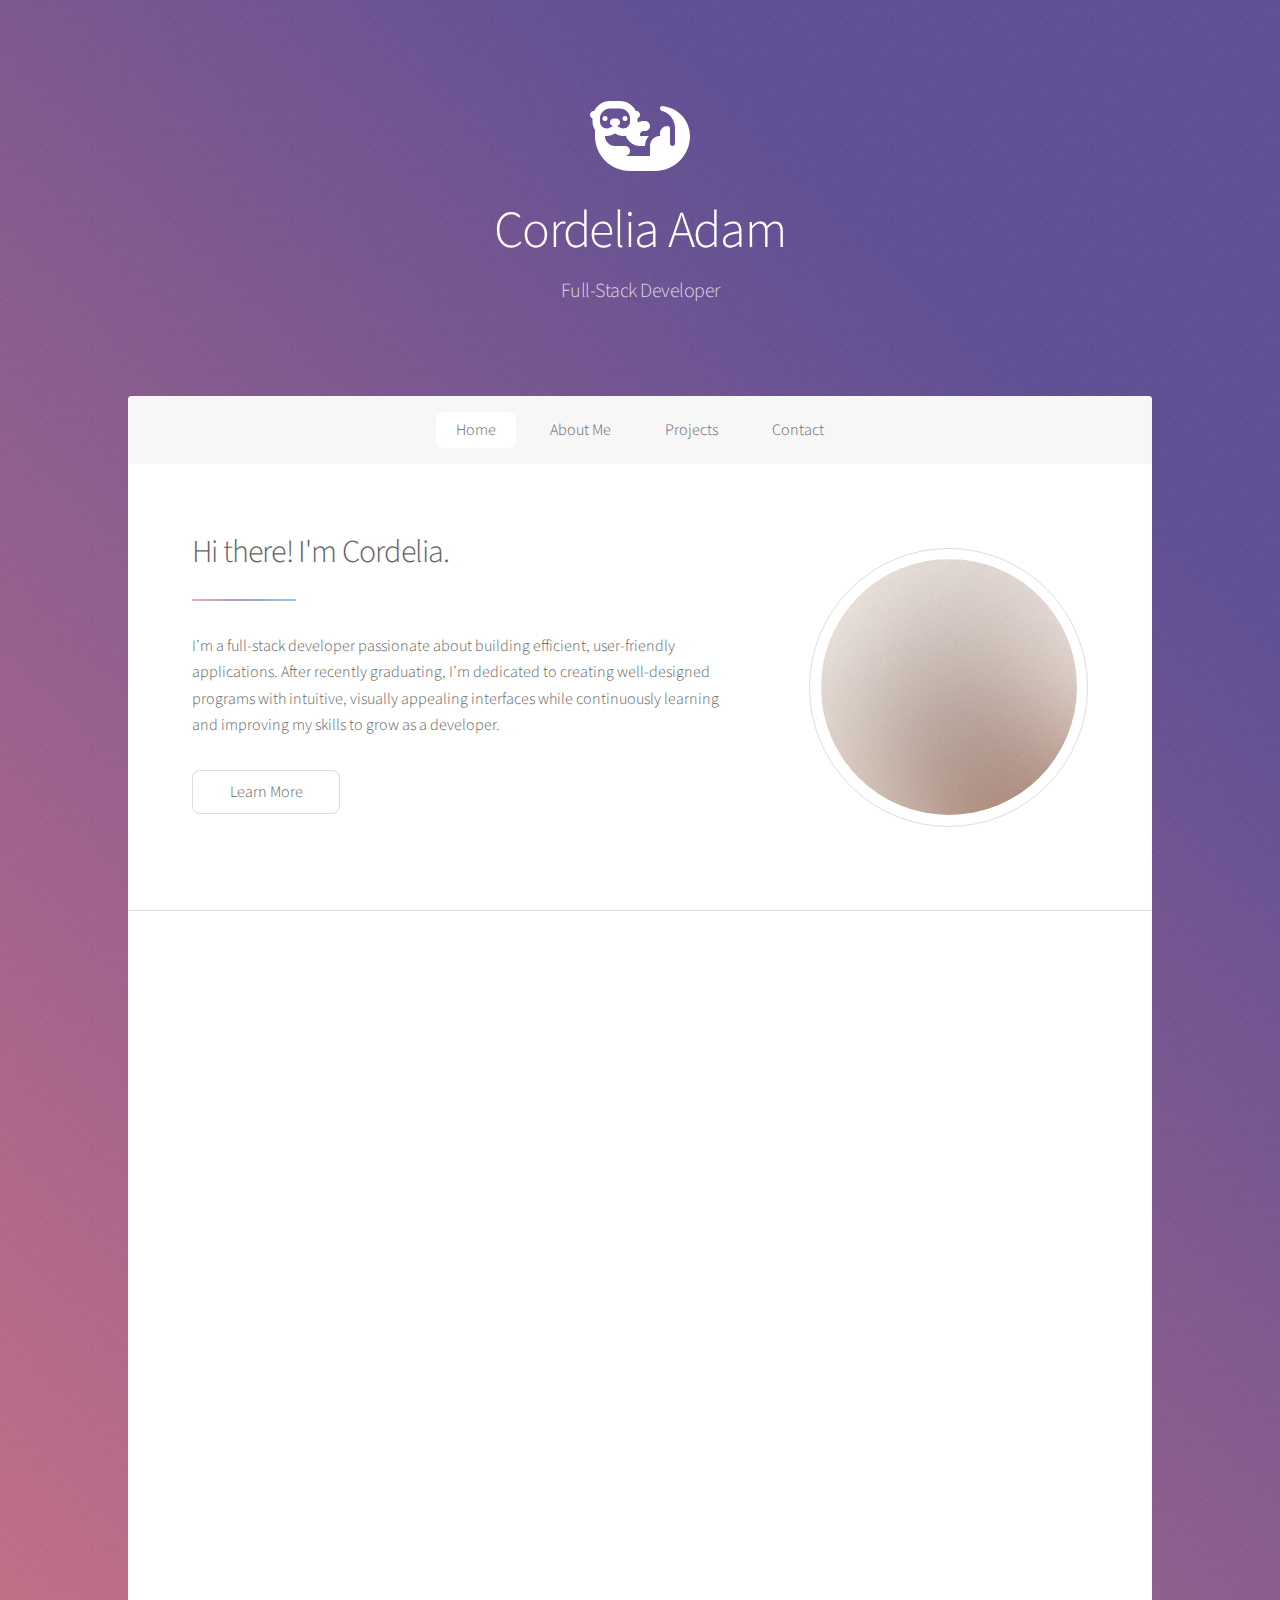
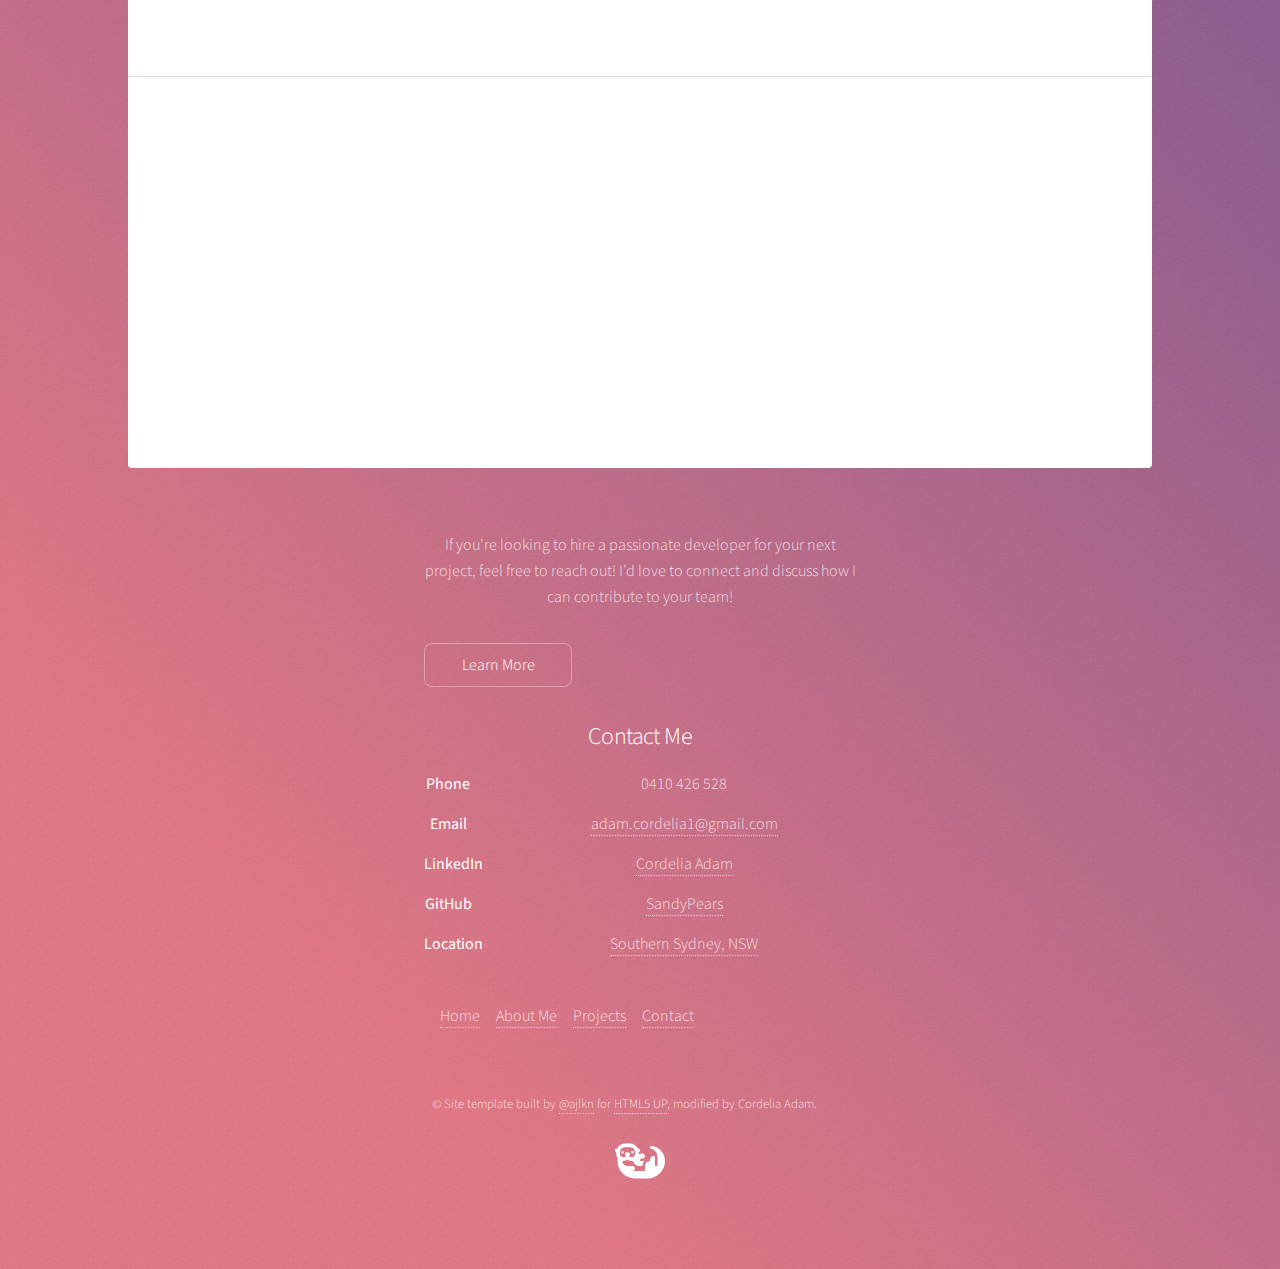
==== commit e1b5087b: "Footers" ====
--- a/index.html
+++ b/index.html
@@ -101,13 +101,13 @@
 		</div>
 
 		<!-- Footer -->
-		<footer id="footer">
+		<footer id="footer" style="display: flex; flex-direction: column; justify-content: center; align-items: center; text-align: center;">
 			<section>
+				<p>If you're looking to hire a passionate developer for your next
+					project, feel free to reach out! I’d love to connect and discuss how I can contribute to your
+					team!</p>
 				<ul class="actions">
-					<li><a href="index.html">Home</a></li>
-					<li><a href="aboutme.html">About Me</a></li>
-					<li><a href="projects.html">Projects</a></li>
-					<li><a href="contact.html">Contact</a></li>
+					<li><a href="contact.html" class="button">Learn More</a></li>
 				</ul>
 			</section>
 			<section>
@@ -125,8 +125,14 @@
 					<dd><a href="#">Southern Sydney, NSW</a></dd>
 				</dl>
 			</section>
-			<p class="copyright">&copy; Site template built by <a href="https://twitter.com/ajlkn">@ajlkn</a> for <a
-					href="https://html5up.net">HTML5 UP</a>.</p>
+			<ul class="actions">
+				<li><a href="index.html">Home</a></li>
+				<li><a href="aboutme.html">About Me</a></li>
+				<li><a href="projects.html">Projects</a></li>
+				<li><a href="contact.html">Contact</a></li>
+			</ul>
+			<p class="copyright"> &copy; Site template built by <a href="https://twitter.com/ajlkn">@ajlkn</a> for <a href="https://html5up.net">HTML5 UP</a>, modified by Cordelia Adam. </p>
+			<span class="logo"> <img style="width: 50px;" src="images/otter-solid.svg" alt="otter"/></span>
 		</footer>
 
 	</div>
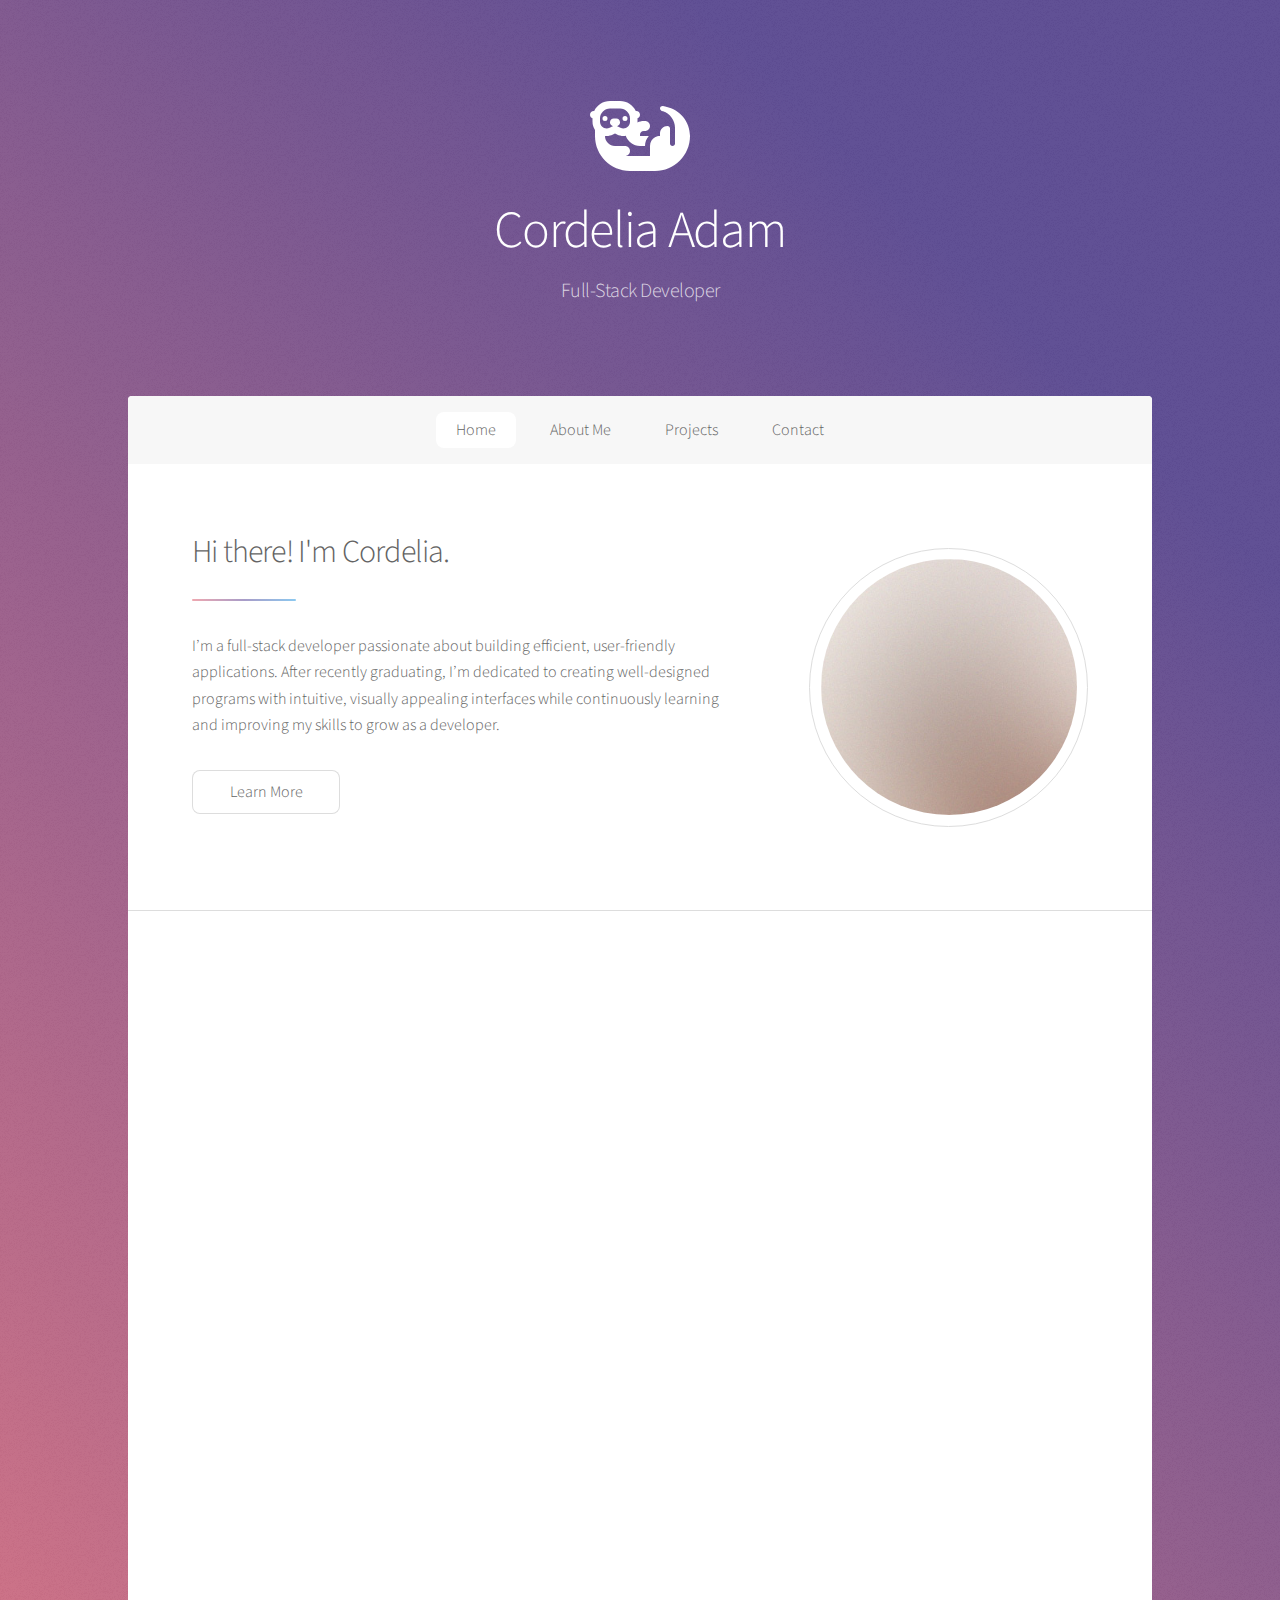
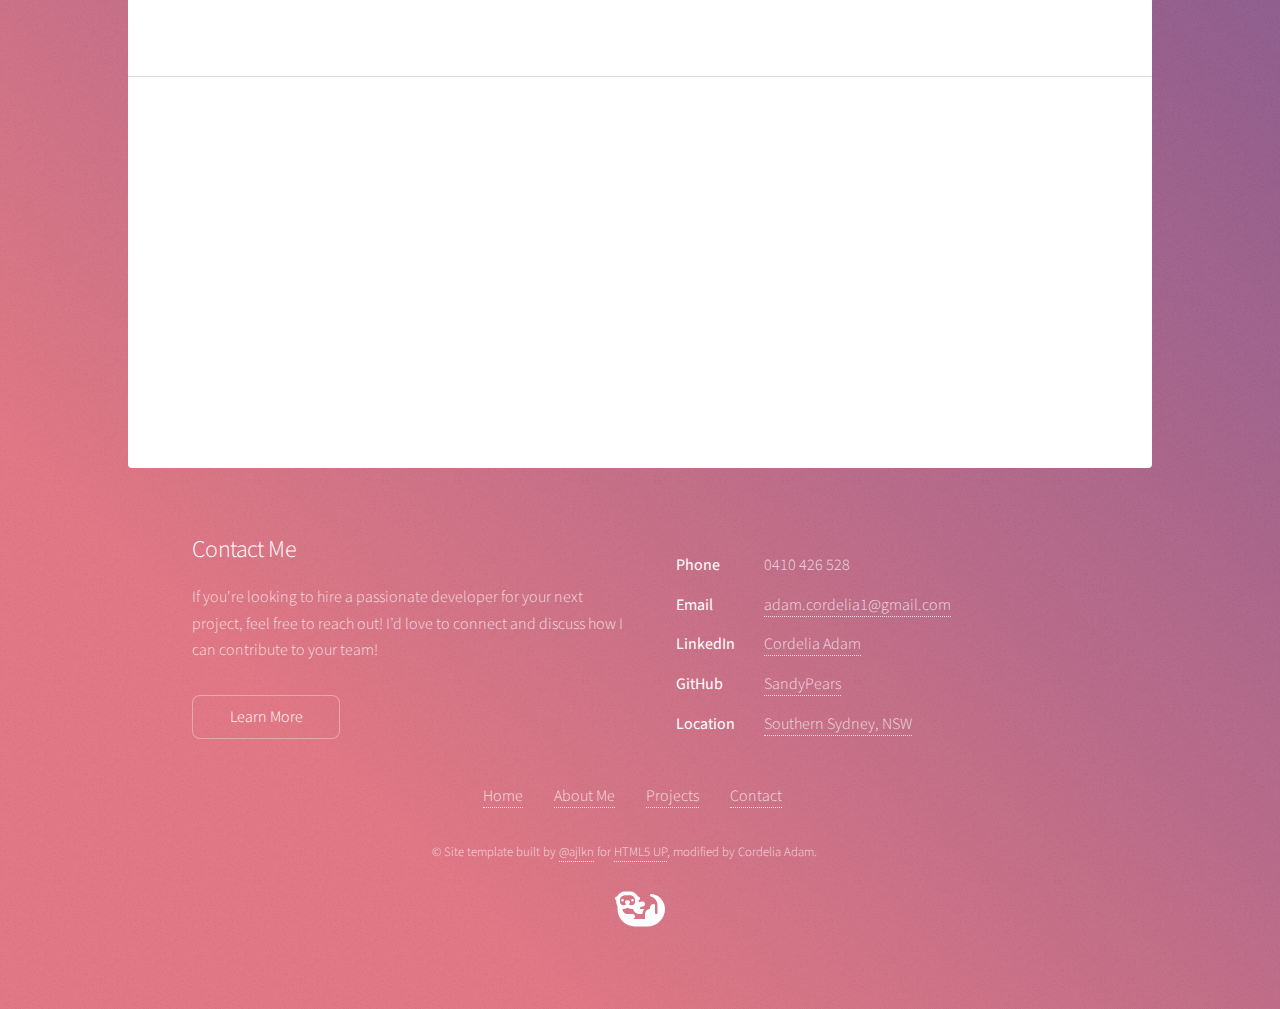
==== commit f04ad3bf: "Footer Changes" ====
--- a/index.html
+++ b/index.html
@@ -101,8 +101,9 @@
 		</div>
 
 		<!-- Footer -->
-		<footer id="footer" style="display: flex; flex-direction: column; justify-content: center; align-items: center; text-align: center;">
+		<footer id="footer">
 			<section>
+				<h2>Contact Me</h2>
 				<p>If you're looking to hire a passionate developer for your next
 					project, feel free to reach out! I’d love to connect and discuss how I can contribute to your
 					team!</p>
@@ -110,8 +111,7 @@
 					<li><a href="contact.html" class="button">Learn More</a></li>
 				</ul>
 			</section>
-			<section>
-				<h2>Contact Me</h2>
+			<section style="padding-top: 20px; padding-left: 20px;">
 				<dl class="alt">
 					<dt>Phone</dt>
 					<dd>0410 426 528</dd>
@@ -125,14 +125,16 @@
 					<dd><a href="#">Southern Sydney, NSW</a></dd>
 				</dl>
 			</section>
-			<ul class="actions">
+			<div style="display: flex; flex-direction: column; align-items: center; justify-content: center; width: 100%;"></div>
+			<ul class="actions" style="display: flex; justify-content: center; align-items: center; padding: 10px 0; list-style: none; width: 100%; margin: 0; padding: 0; gap: 15px;">
 				<li><a href="index.html">Home</a></li>
 				<li><a href="aboutme.html">About Me</a></li>
 				<li><a href="projects.html">Projects</a></li>
 				<li><a href="contact.html">Contact</a></li>
 			</ul>
 			<p class="copyright"> &copy; Site template built by <a href="https://twitter.com/ajlkn">@ajlkn</a> for <a href="https://html5up.net">HTML5 UP</a>, modified by Cordelia Adam. </p>
-			<span class="logo"> <img style="width: 50px;" src="images/otter-solid.svg" alt="otter"/></span>
+			<span class="logo" style="display: flex; flex-direction: column; align-items: center; width: 100%;"> <img style="width: 50px;" src="images/otter-solid.svg" alt="otter"/></span>
+		</div>
 		</footer>
 
 	</div>
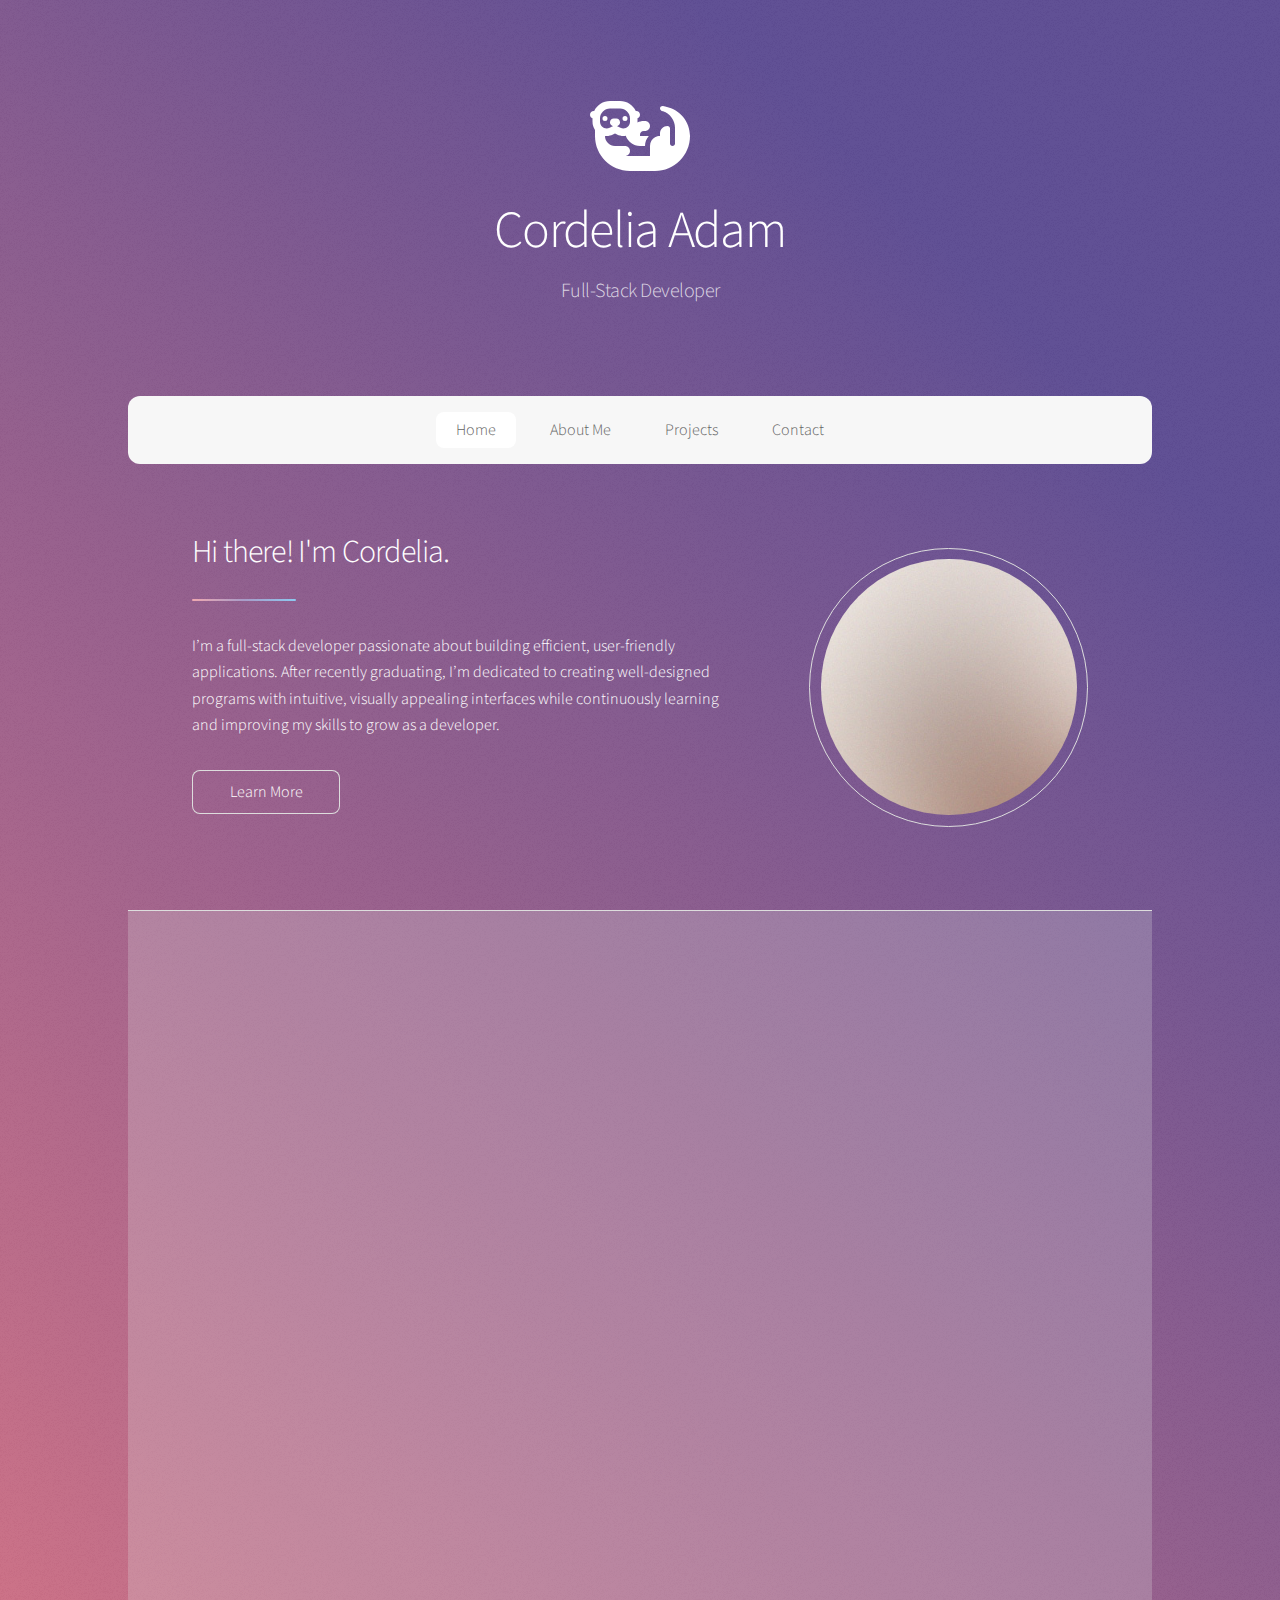
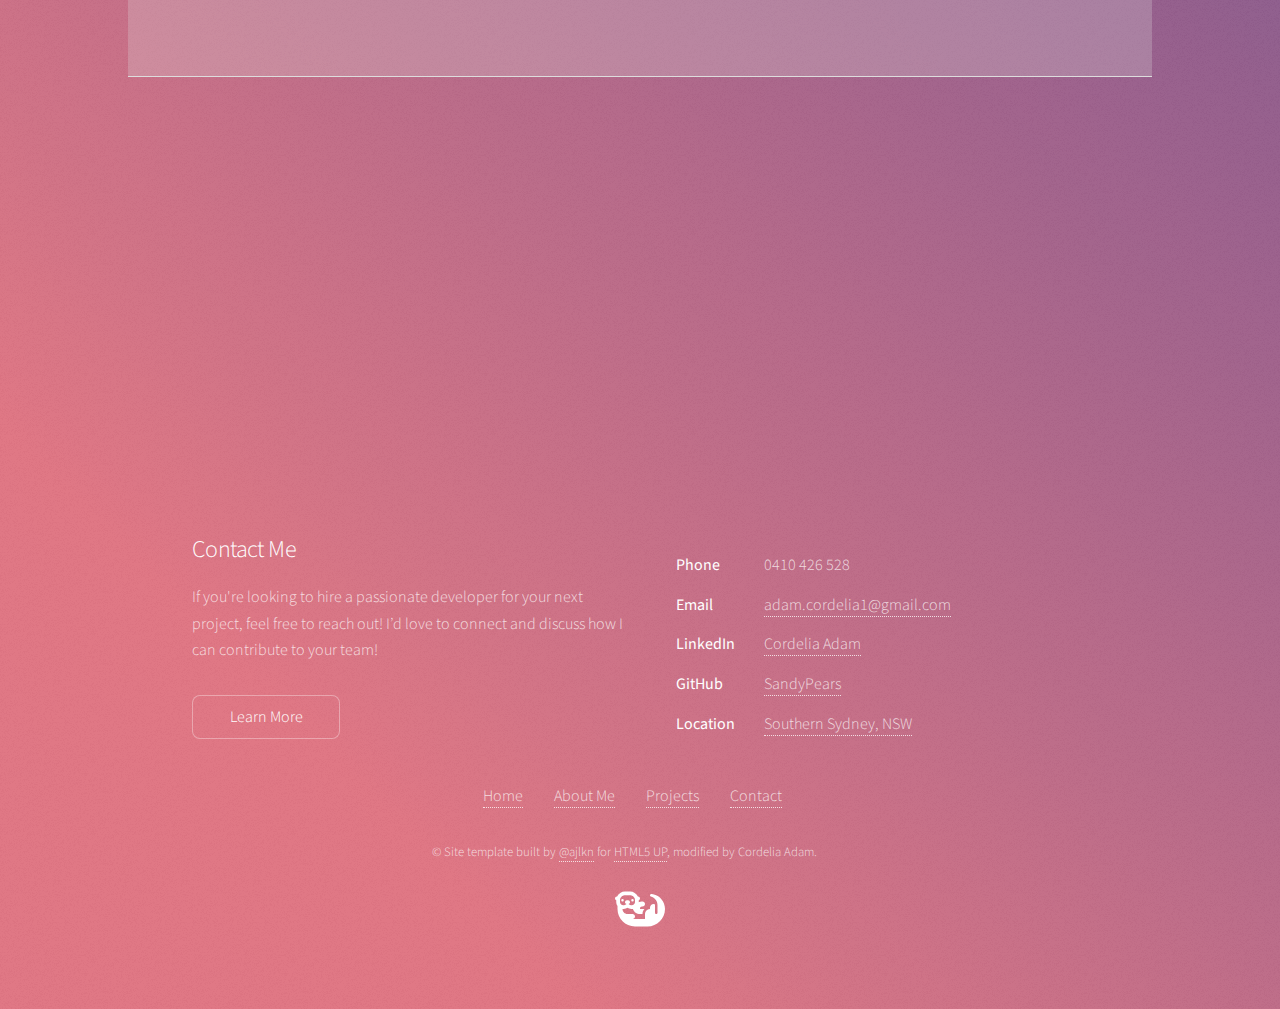
==== commit 5e2f2dc7: "Styling Fix" ====
--- a/index.html
+++ b/index.html
@@ -58,7 +58,7 @@
 			</section>
 
 			<!-- Projects -->
-			<section id="cta" class="main special">
+			<section id="cta" class="main special" style="background-color: rgba(222, 222, 222, 0.25);">
 				<section class="tag">
 				<header class="major">
 					<h2>Projects</h2>
--- a/assets/css/main.css
+++ b/assets/css/main.css
@@ -3317,8 +3317,7 @@
 		max-width: calc(100% - 4em);
 		padding: 1em;
 		background-color: #f7f7f7;
-		border-top-left-radius: 0.25em;
-		border-top-right-radius: 0.25em;
+		border-radius: 12px;
 		cursor: default;
 		text-align: center;
 	}
@@ -3401,8 +3400,7 @@
 			top: 0;
 			padding: 0.5em 1em;
 			background-color: rgba(247, 247, 247, 0.95);
-			border-top-left-radius: 0;
-			border-top-right-radius: 0;
+			border-radius: 12px;
 			z-index: 10000;
 		}
 
@@ -3429,25 +3427,24 @@
 /* Main */
 
 	#main {
-		background-color: #ffffff;
-		color: #636363;
-		border-radius: 0.25em;
+		color: #ffffff;
+		border-radius: 2px;
 	}
 
 		#main input, #main select, #main textarea {
-			color: #636363;
+			color: #ffffff;
 		}
 
 		#main a:hover {
-			color: #636363;
+			color: #ffffff;
 		}
 
 		#main strong, #main b {
-			color: #636363;
+			color: #ffffff;
 		}
 
 		#main h1, #main h2, #main h3, #main h4, #main h5, #main h6 {
-			color: #636363;
+			color: #ffffff;
 		}
 
 		#main blockquote {
@@ -3474,7 +3471,7 @@
 		#main .button {
 			background-color: transparent;
 			box-shadow: inset 0 0 0 1px #dddddd;
-			color: #636363 !important;
+			color: #ffffff !important;
 		}
 
 			#main input[type="submit"]:hover,
@@ -3536,7 +3533,7 @@
 				}
 
 		#main label {
-			color: #636363;
+			color: #ffffff;
 		}
 
 		#main input[type="text"],
@@ -3562,13 +3559,13 @@
 		}
 
 			#main select option {
-				color: #636363;
+				color: #ffffff;
 				background: #ffffff;
 			}
 
 		#main input[type="checkbox"] + label,
 		#main input[type="radio"] + label {
-			color: #636363;
+			color: #ffffff;
 		}
 
 			#main input[type="checkbox"] + label:before,
@@ -3579,8 +3576,8 @@
 
 		#main input[type="checkbox"]:checked + label:before,
 		#main input[type="radio"]:checked + label:before {
-			background-color: #636363;
-			border-color: #636363;
+			background-color: #ffffff;
+			border-color: #ffffff;
 			color: #ffffff;
 		}
 
@@ -3620,7 +3617,7 @@
 
 		#main .icon.alt {
 			border-color: #dddddd;
-			color: #636363;
+			color: #ffffff;
 		}
 
 			#main .icon.alt:hover {
@@ -3636,7 +3633,7 @@
 		}
 
 		#main dl dt {
-			color: #636363;
+			color: #ffffff;
 		}
 
 		#main header.major h2:after {
@@ -3656,7 +3653,7 @@
 			}
 
 		#main table th {
-			color: #636363;
+			color: #ffffff;
 		}
 
 		#main table thead {
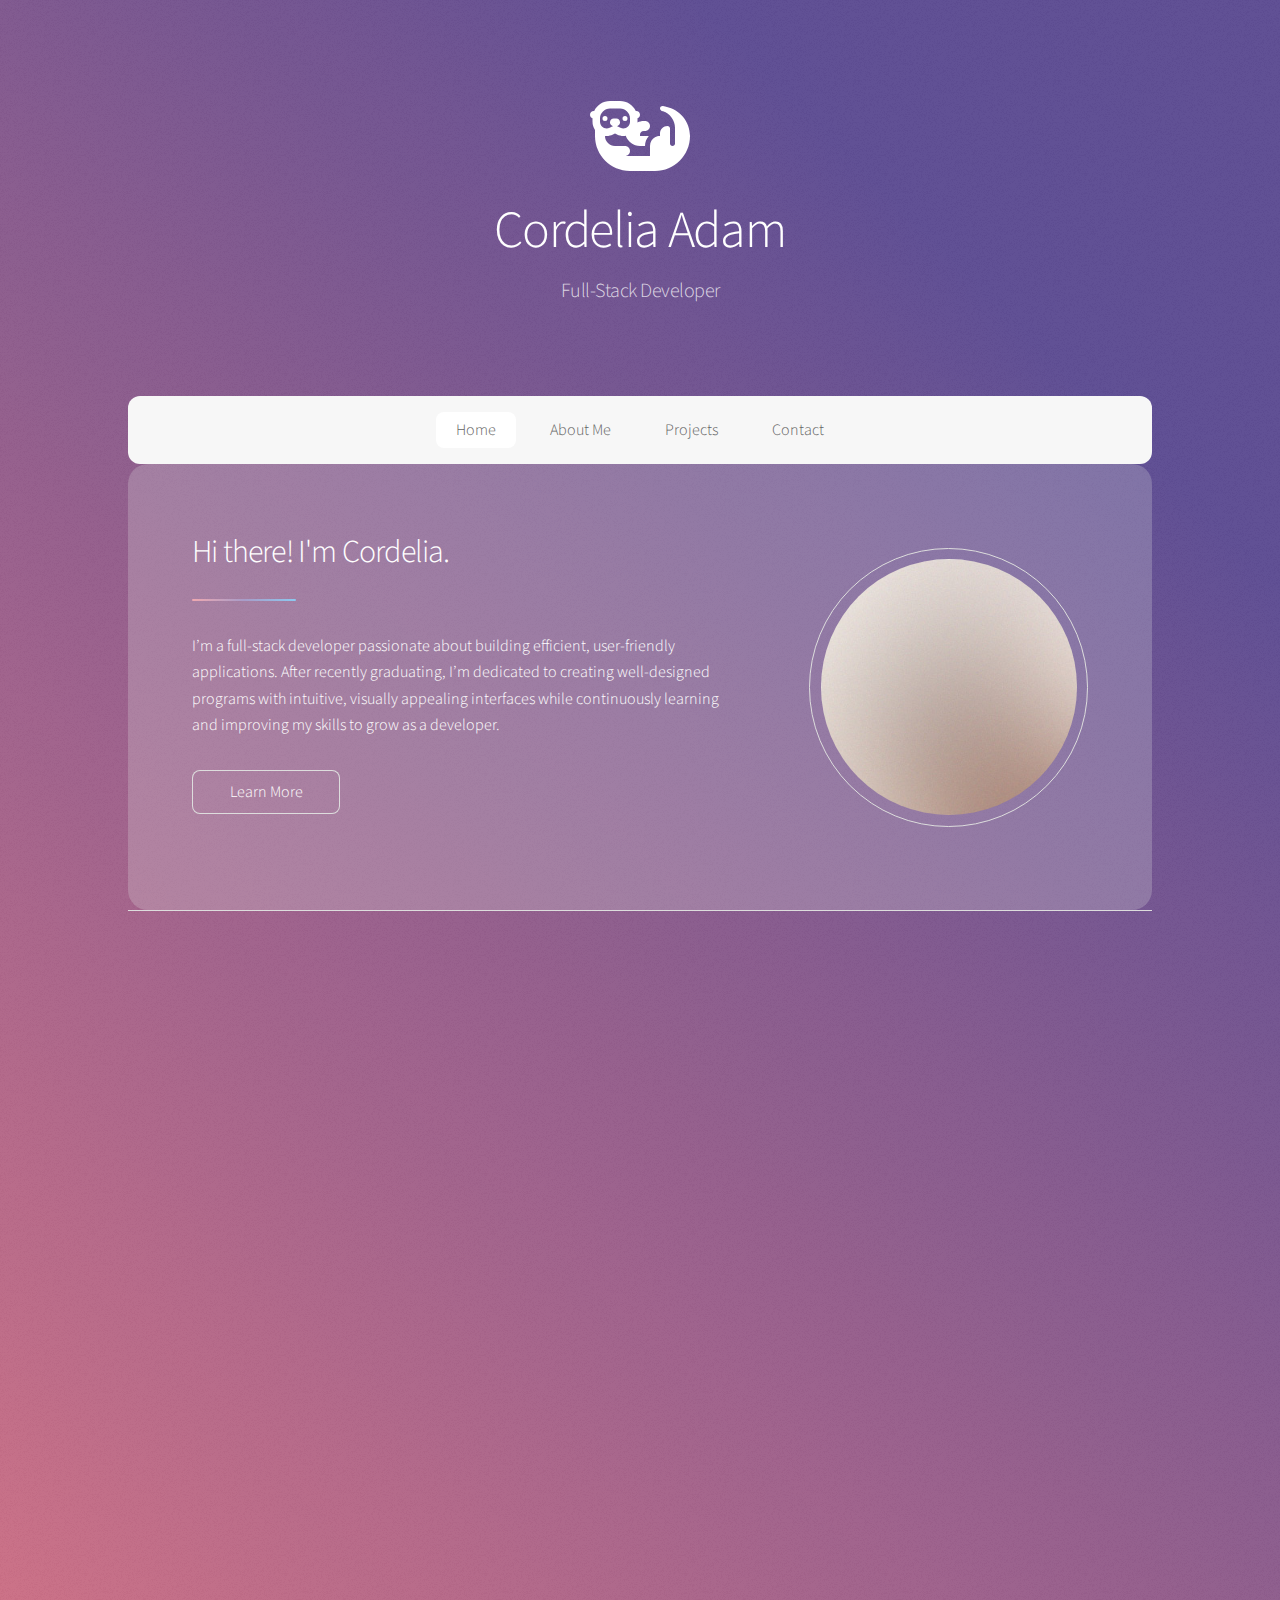
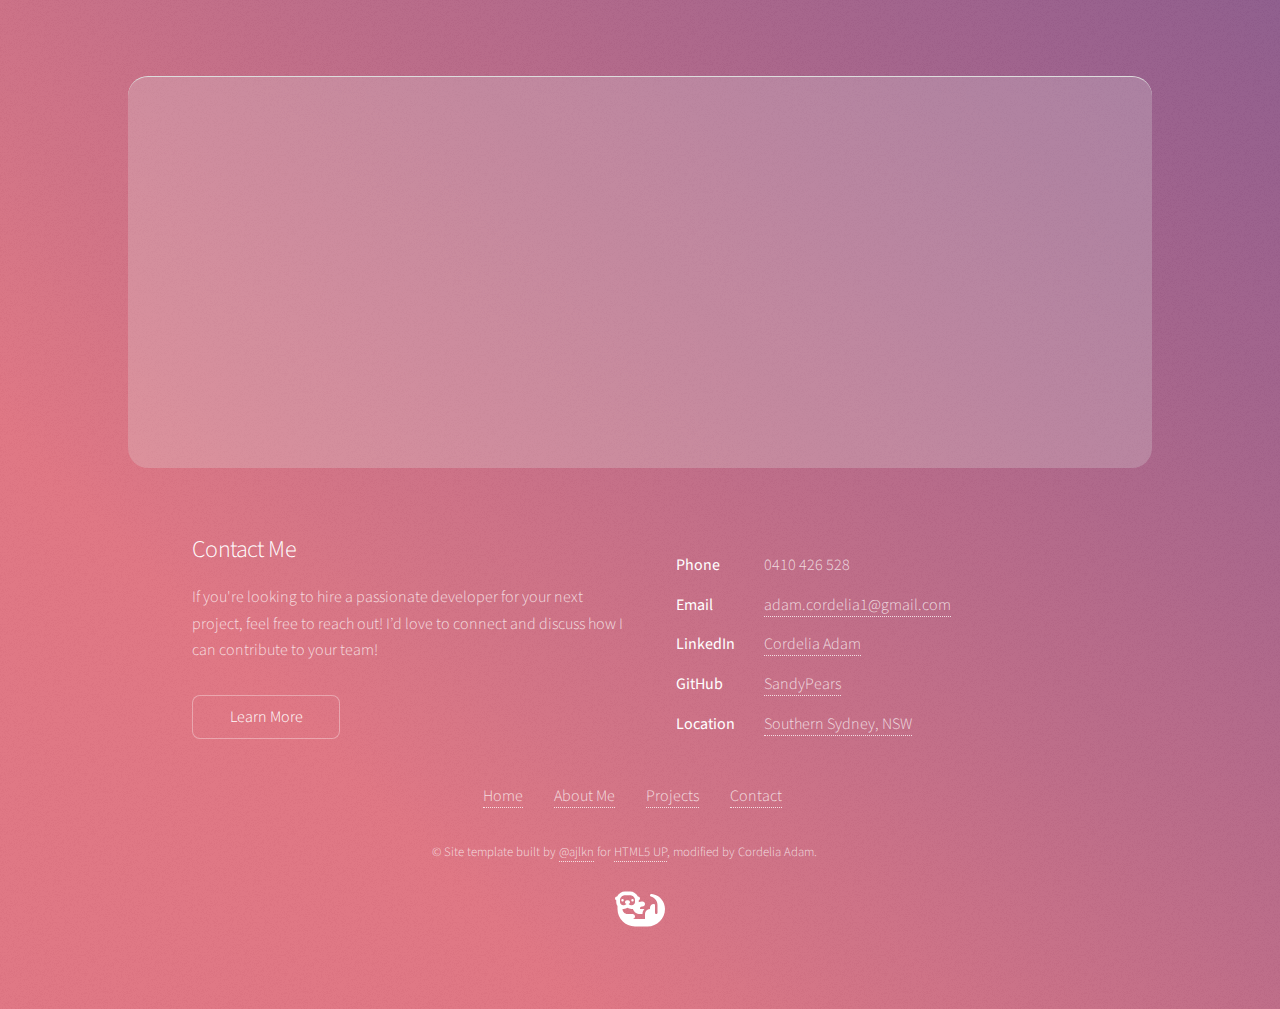
==== commit b8258a8a: "Home Backgrounds" ====
--- a/index.html
+++ b/index.html
@@ -38,7 +38,7 @@
 		<div id="main">
 
 			<!-- Introduction -->
-			<section id="intro" class="main">
+			<section id="intro" class="main" style="background-color: rgba(222, 222, 222, 0.25); border-radius: 20px;">
 				<div class="spotlight">
 					<div class="content">
 						<section class="tag1">
@@ -58,7 +58,7 @@
 			</section>
 
 			<!-- Projects -->
-			<section id="cta" class="main special" style="background-color: rgba(222, 222, 222, 0.25);">
+			<section id="cta" class="main special">
 				<section class="tag">
 				<header class="major">
 					<h2>Projects</h2>
@@ -84,7 +84,7 @@
 			</section>
 
 			<!-- Contact -->
-			<section id="cta" class="main special">
+			<section id="cta" class="main special" style="background-color: rgba(222, 222, 222, 0.25); border-radius: 20px;">
 				<section class="tag">
 				<header class="major">
 					<h2>Contact Me</h2>
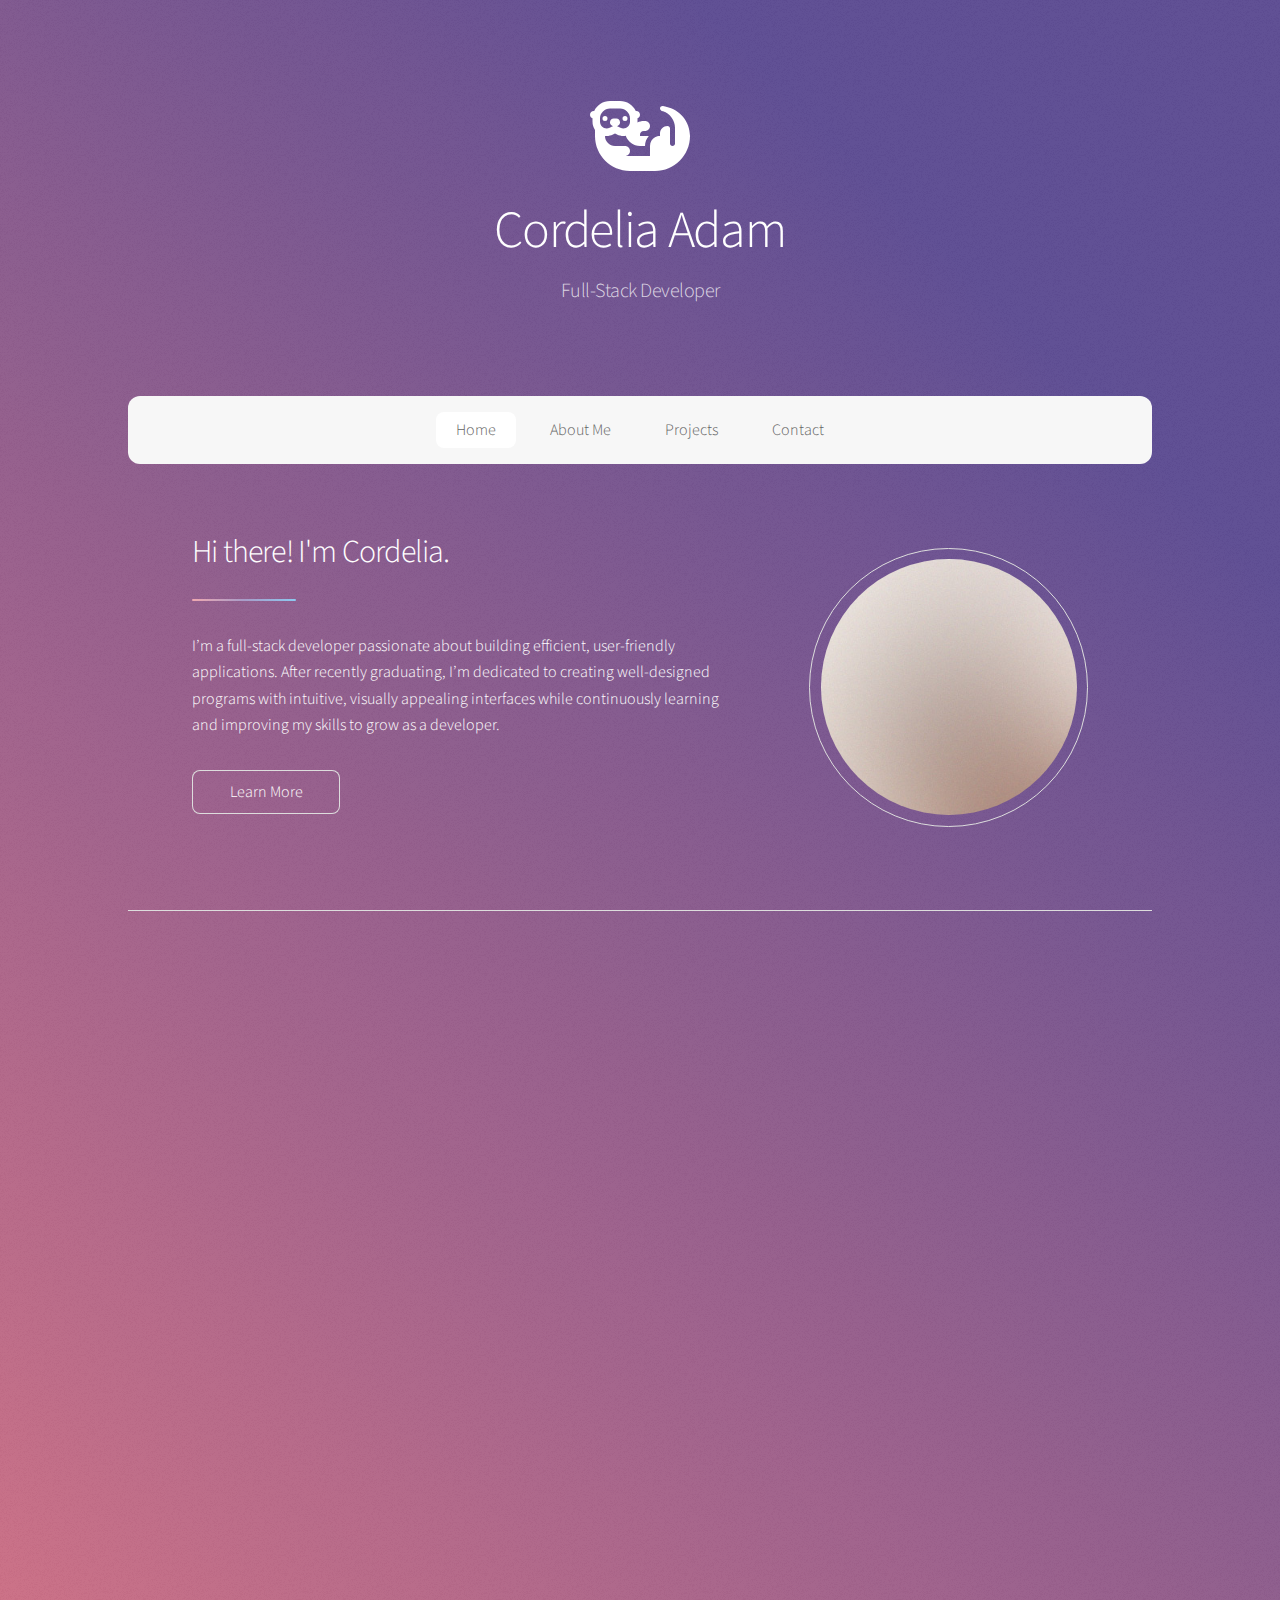
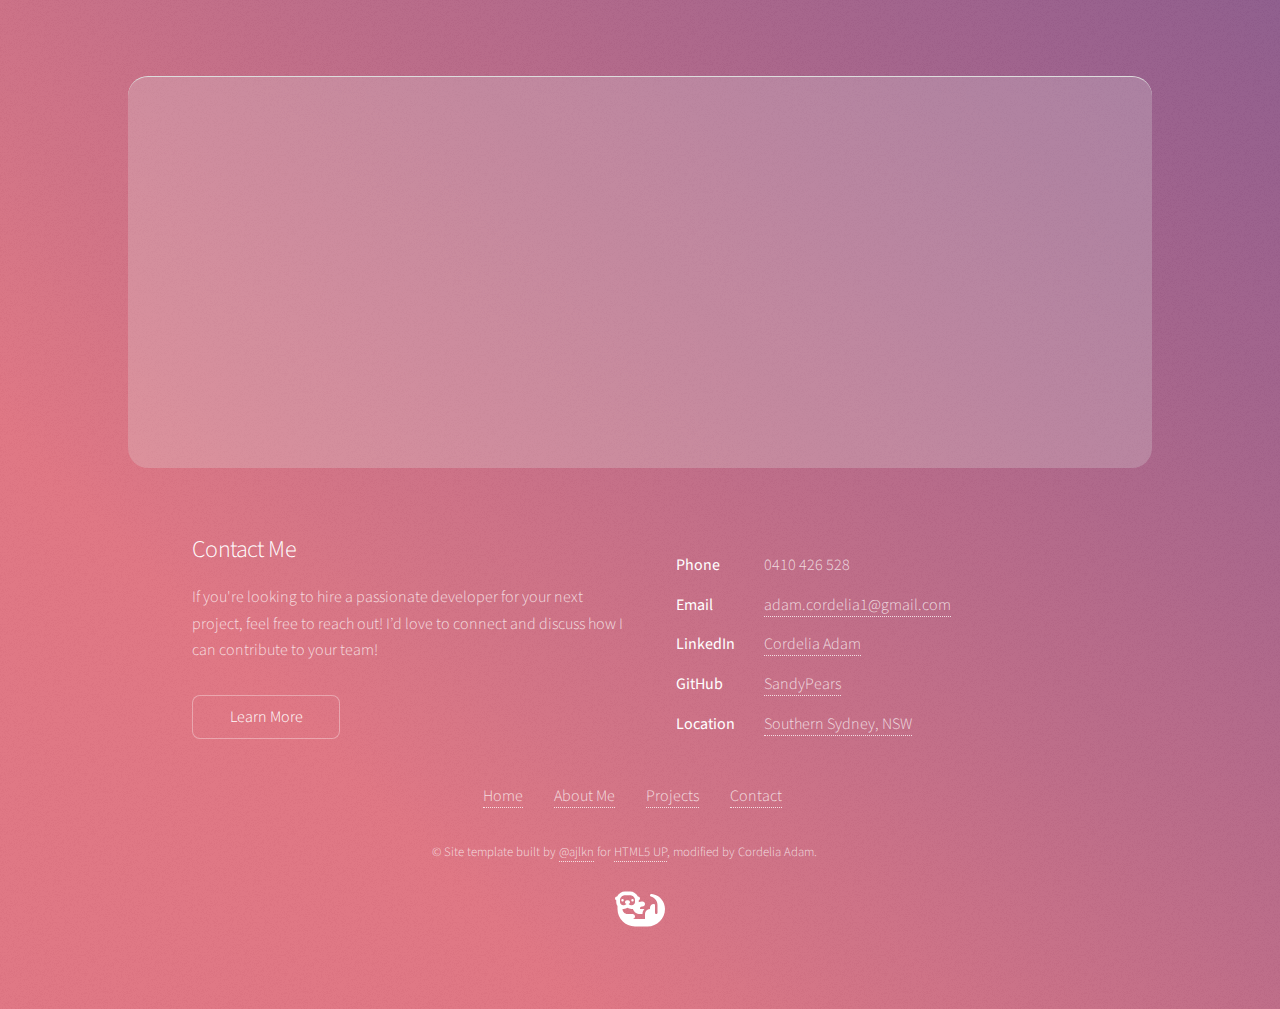
==== commit 4696f22c: "various changes" ====
--- a/index.html
+++ b/index.html
@@ -38,7 +38,7 @@
 		<div id="main">
 
 			<!-- Introduction -->
-			<section id="intro" class="main" style="background-color: rgba(222, 222, 222, 0.25); border-radius: 20px;">
+			<section id="intro" class="main">
 				<div class="spotlight">
 					<div class="content">
 						<section class="tag1">
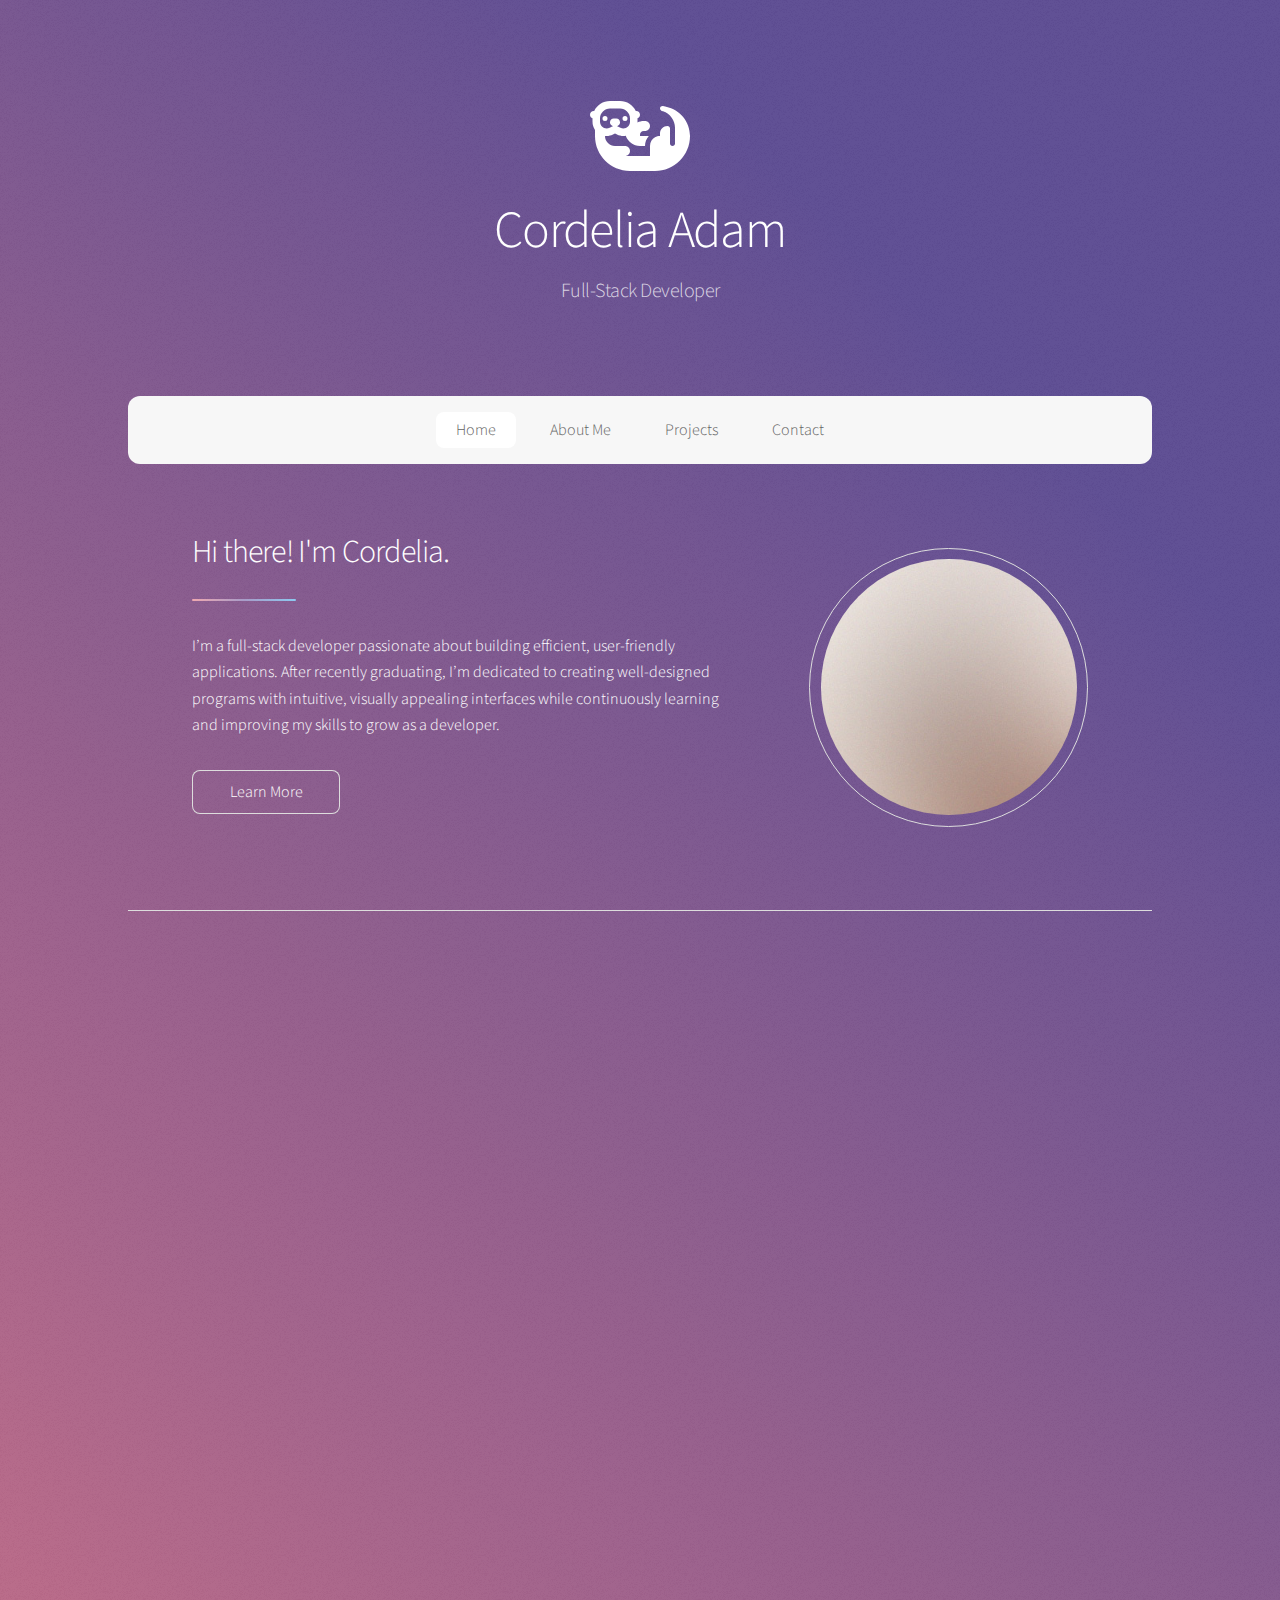
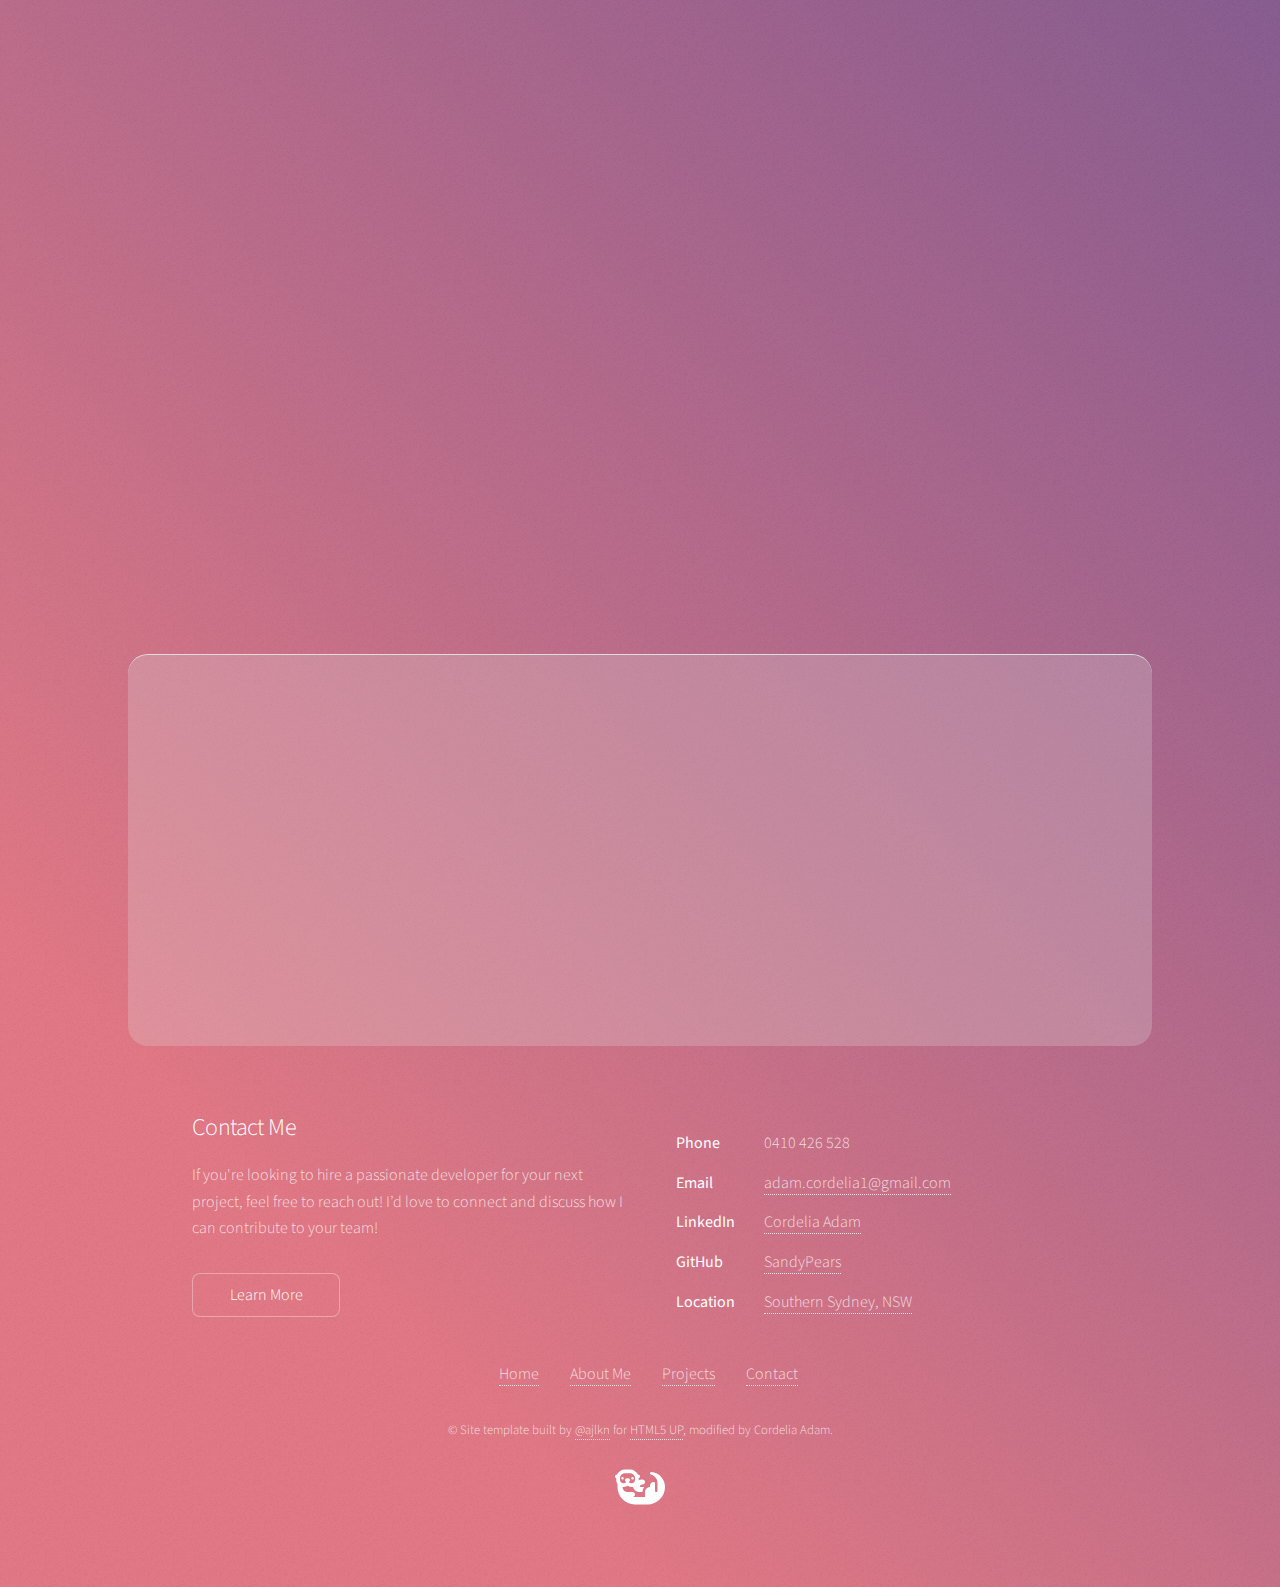
==== commit 8645396d: "Footer fix" ====
--- a/index.html
+++ b/index.html
@@ -125,7 +125,7 @@
 					<dd><a href="#">Southern Sydney, NSW</a></dd>
 				</dl>
 			</section>
-			<div style="display: flex; flex-direction: column; align-items: center; justify-content: center; width: 100%;"></div>
+			<div style="display: flex; flex-direction: column; align-items: center; justify-content: center; width: 100%;">
 			<ul class="actions" style="display: flex; justify-content: center; align-items: center; padding: 10px 0; list-style: none; width: 100%; margin: 0; padding: 0; gap: 15px;">
 				<li><a href="index.html">Home</a></li>
 				<li><a href="aboutme.html">About Me</a></li>
--- a/assets/css/main.css
+++ b/assets/css/main.css
@@ -374,40 +374,85 @@
 
 /* Text Fade-In */
 
-		.tag {
-			opacity: 0;
-			transform: translate(0, 10vh);
-			transition: all 1s;
-		}
-		.tag.visible {
-			opacity: 1;
-			transform: translate(0, 0);
-		}
-
-		.tag1 {
-			opacity: 0; /* Start hidden */
-			transition: opacity 3s ease 0.5s; /* 3s fade-in with a 0.5s delay */
-		}
-/* Slideshow*/
-		.slideshow-container {
-			max-width: 1000px;
-			position: relative;
-			margin: auto;
-		}
-
-		.mySlides {
-			display: none;
-		}
-
-		.fade {
-			animation-name: fade;
-			animation-duration: 1.5s;
-		}
-
-		@keyframes fade {
-			from {opacity: .4;}
-			to {opacity: 1;}
-		}
+	.tag {
+		opacity: 0;
+		transform: translate(0, 10vh);
+		transition: all 1s;
+	}
+	.tag.visible {
+		opacity: 1;
+		transform: translate(0, 0);
+	}
+
+	.tag1 {
+		opacity: 0; /* Start hidden */
+		transition: opacity 3s ease 0.5s; /* 3s fade-in with a 0.5s delay */
+	}
+/* Slideshow container */
+	.slideshow-container {
+		max-width: 1000px;
+		position: relative;
+		margin: auto;
+		overflow: hidden;
+		white-space: nowrap;
+		border-radius: 1px;
+	}
+
+	/* Each slide */
+	.mySlides {
+		display: inline-block;
+		width: 100%;
+		transition: transform 1.5s ease;
+	}
+
+	.mySlides img {
+		width: 100%;
+	}
+
+/* Navigation buttons container */
+	.nav-buttons {
+		text-align: center; /* Centers the buttons */
+		margin-top: 10px; /* Adds spacing between the slideshow and buttons */
+	}
+
+/* Individual buttons */
+	.prev, .next {
+		cursor: pointer;
+		padding: 16px;
+		margin: 0 10px; /* Space between buttons */
+		color: white;
+		font-weight: bold;
+		font-size: 18px;
+		transition: 0.3s;
+		border-radius: 0 3px 3px 0;
+		user-select: none;
+	}
+
+	.next {
+		border-radius: 3px 0 0 3px;
+	}
+
+	.prev {
+		border-radius: 3px 0 0 3px;
+	}
+
+	.prev:hover, .next:hover {
+		background-color: rgba(0, 0, 0, 0.8);
+	}
+
+/* Grid */
+	.grid-container{
+		display: grid;
+		grid-template-columns: auto auto auto;
+		gap: 10px;
+		padding: 10px;
+	}
+	.grid-container > div {
+		border: solid 1px;
+		border-radius: 30px;
+		padding: 20px;
+		text-align: center;
+	}
 /* Row */
 
 	.column{
